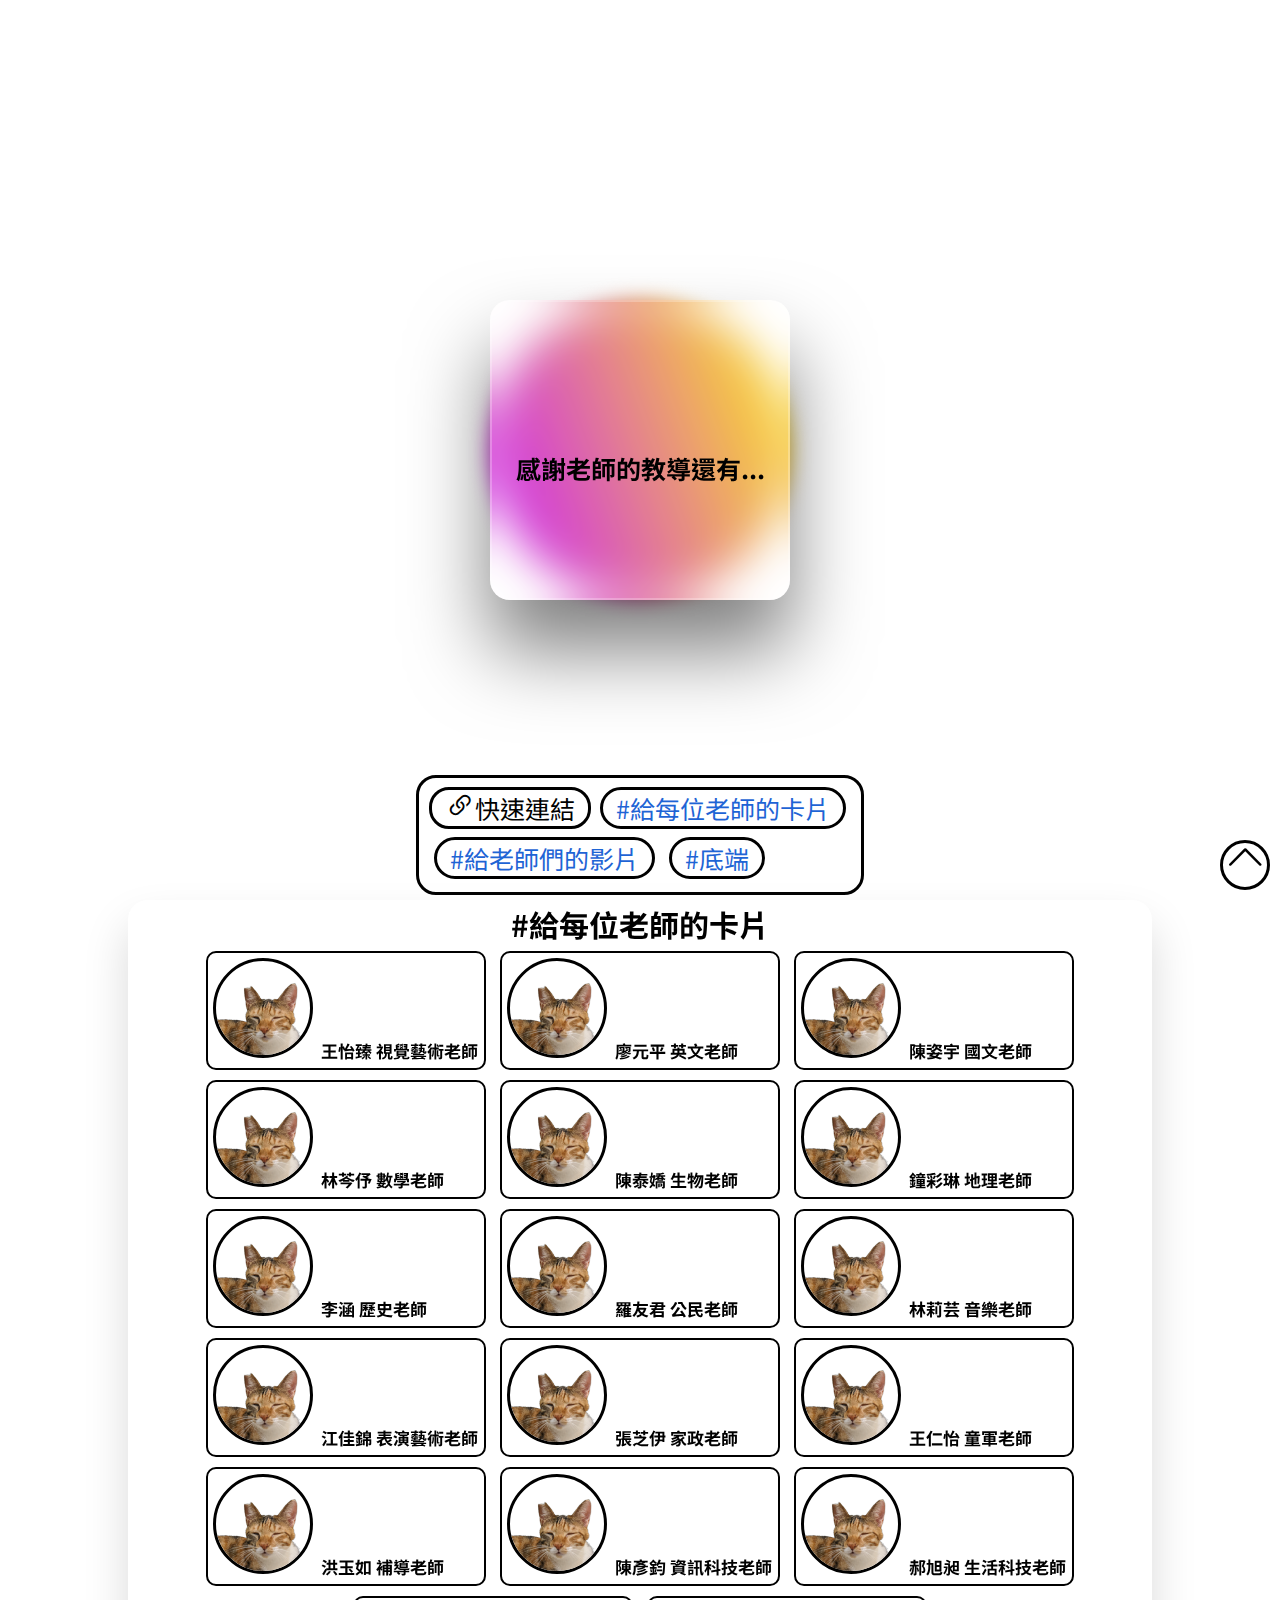
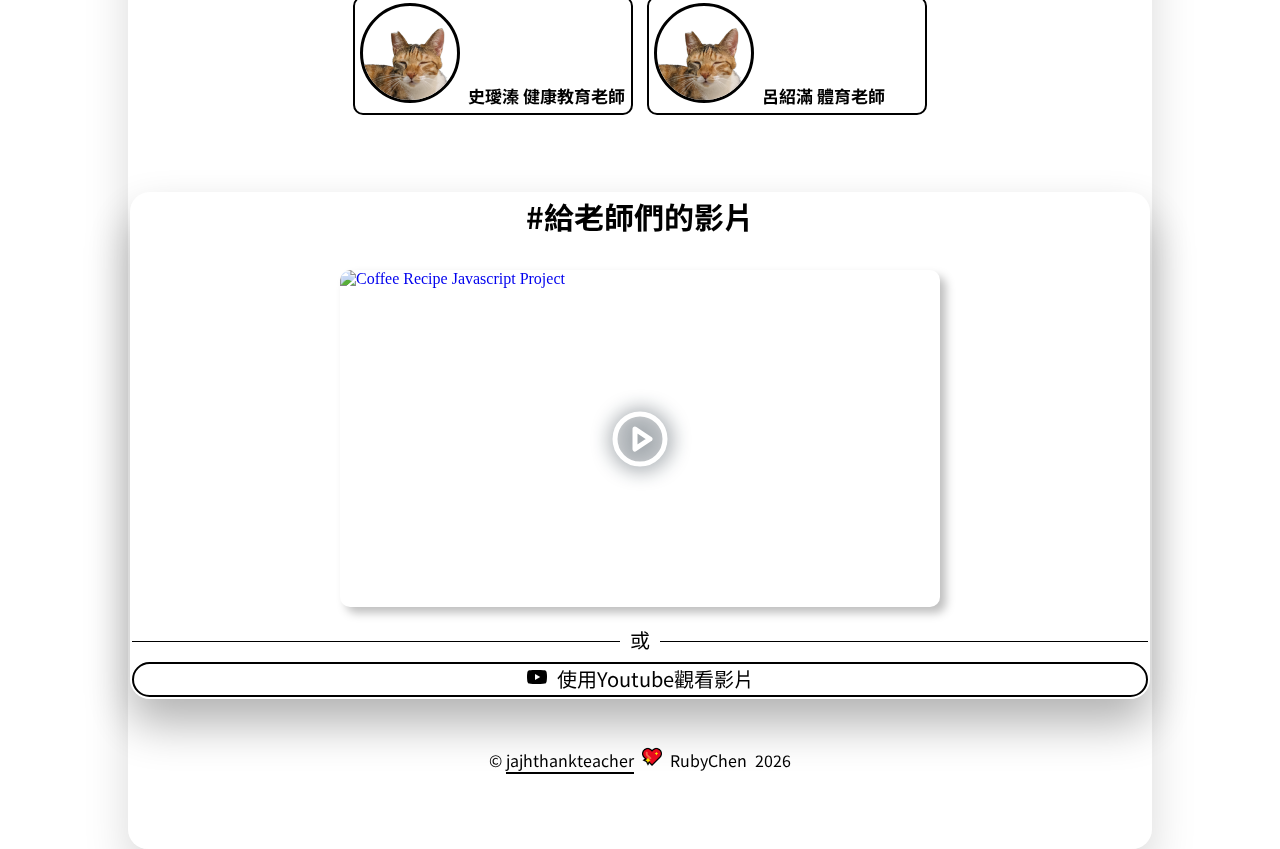
==== index.html @ 0444d50b "Update index.html" ====
<!DOCTYPE html>
<html lang="en">
<head>
    <meta charset="UTF-8">
    <meta http-equiv="X-UA-Compatible" content="IE=edge">
    <meta name="viewport" content="width=device-width, initial-scale=1.0">
    <link rel="icon" type="ico" href="/media/tabicon.ico">
    <meta name="google-site-verification" content="ZYU76KrGIaUkt_wDj4hMuHJVyyNxUrALqSwEd_UDp3w" />
    <title>首頁 | jajh 710謝師</title>
    <!-- seo setting -->
    <meta name="description" content="這是一個為了謝師,感謝新竹縣仁愛國中710老師的網站" />
    <!-- css cdn file  -->
    <link rel="stylesheet" href="/scrollbar.css">
    <link rel="stylesheet" href="/index.css">
    <link rel="stylesheet" href="/core.css">
    <link href="https://cdn.jsdelivr.net/npm/bootstrap-icons@1.3.0/font/bootstrap-icons.css" rel="stylesheet">
    <link href="https://cdn.jsdelivr.net/npm/bootstrap@5.2.0-beta1/dist/css/bootstrap.min.css" rel="stylesheet" integrity="sha384-0evHe/X+R7YkIZDRvuzKMRqM+OrBnVFBL6DOitfPri4tjfHxaWutUpFmBp4vmVor" crossorigin="anonymous">
</head>
<body>
    <nav  onclick="window.location.href='#top'" title="導航至頂端" id="gotop"><i class="bi bi-chevron-up"></i></nav>
    <div id="top" name="top"></div>
    <div  class="ball"></div>
        <div class="topcard" >
            <div class="topcardcontent">
                <p>感謝老師的教導還有...</p>
            </div>
        </div>
        <nav class="navlistd">
            <p>&ensp;<i style="position:relative;font-size:30px;top:-2px;" class="bi bi-link-45deg"></i>快速連結&ensp;</p>
            <a href="#teacherlist">&ensp;#給每位老師的卡片&ensp;</a><br>
            <a href="#youtubevideo">&ensp;#給老師們的影片&ensp;</a>
            <a href="#bottomfooter">&ensp;#底端&ensp;</a>
        </nav>    
    <button  class="navlistbtn" id="navlistbtn">&ensp;<i class="bi bi-link-45deg"></i>快速連結&ensp;</button>
    <!-- navlist -->
    <nav class="navlist">
        <p id="title">&ensp;快速連結&ensp;</p>
            <a  onclick="navlist.classList.remove('active');" class="navlistlink" href="#top">&ensp;#頂端&ensp;</a><br>
            <a  onclick="navlist.classList.remove('active');" class="navlistlink" href="#teacherlist">&ensp;#給每位老師的卡片&ensp;</a><br>
            <a  onclick="navlist.classList.remove('active');" class="navlistlink" href="#youtubevideo">&ensp;#給老師們的影片&ensp;</a><br>
            <a  onclick="navlist.classList.remove('active');" class="navlistlink" href="#bottomfooter">&ensp;#底端&ensp;</a><br>
    </nav>
    <!-- <input id="videolinkbtn" type="button" value="&ensp;給每個老師的卡片和影片&ensp;"> -->

        <div id="teacherlist" name="teacherlist" class="teacherlist">
            <p class="title" onclick="window.location.href='#teacherlist'">#給每位老師的卡片</p>
            <ul class="teacherlinklist">
                <a href="#"><img src="/media/unbackground-rubyimg.png" alt="">&ensp;<p class="teacherlinklistp">王怡臻 視覺藝術老師</p></a>   
                <a href="#"><img src="/media/unbackground-rubyimg.png" alt="">&ensp;<p class="teacherlinklistp">廖元平 英文老師</p></a>
                <a href="#"><img src="/media/unbackground-rubyimg.png" alt="">&ensp;<p class="teacherlinklistp">陳姿宇 國文老師</p></a>
                <a href="#"><img src="/media/unbackground-rubyimg.png" alt="">&ensp;<p class="teacherlinklistp">林芩伃 數學老師</p></a>
                <a href="#"><img src="/media/unbackground-rubyimg.png" alt="">&ensp;<p class="teacherlinklistp">陳泰嬌 生物老師</p></a>
                <a href="#"><img src="/media/unbackground-rubyimg.png" alt="">&ensp;<p class="teacherlinklistp">鐘彩琳 地理老師</p></a>
                <a href="#"><img src="/media/unbackground-rubyimg.png" alt="">&ensp;<p class="teacherlinklistp">李涵 歷史老師</p></a>
                <a href="#"><img src="/media/unbackground-rubyimg.png" alt="">&ensp;<p class="teacherlinklistp">羅友君 公民老師</p></a>
                <a href="#"><img src="/media/unbackground-rubyimg.png" alt="">&ensp;<p class="teacherlinklistp">林莉芸 音樂老師</p></a>
                <a href="#"><img src="/media/unbackground-rubyimg.png" alt="">&ensp;<p class="teacherlinklistp">江佳錦 表演藝術老師</p></a>
                <a href="#"><img src="/media/unbackground-rubyimg.png" alt="">&ensp;<p class="teacherlinklistp">張芝伊 家政老師</p></a>
                <a href="#"><img src="/media/unbackground-rubyimg.png" alt="">&ensp;<p class="teacherlinklistp">王仁怡 童軍老師</p></a>
                <a href="#"><img src="/media/unbackground-rubyimg.png" alt="">&ensp;<p class="teacherlinklistp">洪玉如 補導老師</p></a>
                <a href="#"><img src="/media/unbackground-rubyimg.png" alt="">&ensp;<p class="teacherlinklistp">陳彥鈞 資訊科技老師</p></a>
                <a href="#"><img src="/media/unbackground-rubyimg.png" alt="">&ensp;<p class="teacherlinklistp">郝旭昶 生活科技老師</p></a>
                <a href="#"><img src="/media/unbackground-rubyimg.png" alt="">&ensp;<p class="teacherlinklistp">史璦溱 健康教育老師</p></a>
                <a href="#"><img src="/media/unbackground-rubyimg.png" alt="">&ensp;<p class="teacherlinklistp">呂紹滿 體育老師</p></a>
            </ul><br><br><br>
    <!-- yt api video -->
    <div class="youtubevideo">
        <p name="youtubevideo" id="youtubevideo" onclick="window.location.href='#youtubevideo'" class="title">#給老師們的影片</p>
        <center>
            <div style="border-radius:10px;width: 85%; max-width: 600px; box-shadow: 6px 6px 10px hsl(206.5, 0%, 75%); margin: 2rem;">
                <div style="border-radius:10px;position: relative; padding-bottom: 56.15%; height: 0; overflow: hidden;">
                  <iframe f
                  rameborder="0" 
                  allowfullscreen
                  allowfullscreen="allowfullscreen"
                  style="border-radius:10px;position: absolute; top: 0; left:0; width: 100%; height: 100%; border: 0;"
                    loading="lazy"
                    srcdoc="<style>
                      * {
                      padding: 0;
                      margin: 0;
                      overflow: hidden;
                      }
                      
                      body, html {
                        height: 100%;
                      }
                      
                      img, svg {
                        position: absolute;
                        width: 100%;
                        top: 0;
                        bottom: 0;
                        margin: auto;
                      }
                      
                      svg {
                        filter: drop-shadow(1px 1px 10px hsl(206.5, 70.7%, 8%));
                        transition: all 200ms ease-in-out;
                      }
                      
                      body:hover svg {
                        filter: drop-shadow(1px 1px 10px hsl(206.5, 0%, 10%));
                        transform: scale(1.5);
                      }
                      body:active svg {
                        filter: drop-shadow(1px 1px 10px hsl(206.5, 0%, 10%));
                        transform: scale(0.8);
                      }
                    </style>
                    <a  href='https://www.youtube.com/embed/tcae4TSSMo8?autoplay=1'  >
                      <img src='https://img.youtube.com/vi/tcae4TSSMo8/hqdefault.jpg' alt='Coffee Recipe Javascript Project'>
                      <svg xmlns='http://www.w3.org/2000/svg' width='70' height='60' viewBox='0 0 24 24' fill='none' stroke='#ffffff' stroke-width='2' stroke-linecap='round' stroke-linejoin='round' class='feather feather-play-circle'><circle cx='12' cy='12' r='10'></circle><polygon points='10 8 16 12 10 16 10 8'></polygon></svg>
                    </a>
                    "
                    src="https://www.youtube.com/embed/tcae4TSSMo8" 
                    title="710給老師們的影片"
                    frameborder="0"
                    allow="accelerometer; autoplay; clipboard-write; encrypted-media; gyroscope; picture-in-picture" 
                    allowfullscreen>
                  </iframe>
                </div>
              </div>  
        </center>
        <p class="or"><span>或</span></p>
        <p class="youtubevideoshowbtn"  onclick="window.open('https://www.youtube.com/watch?v=5WfiTHiU4x8&ab_channel=NetworkChuck')">&ensp;<i style="position: relative;top: -2px;" class="bi bi-youtube"></i>&ensp;使用Youtube觀看影片&ensp;</p>
    </div>
    <!-- footer -->
        
         <br><br><footer name="bottomfooter" id="bottomfooter">©&nbsp;<span id="githublink" title="另開新分頁Github倉庫" onclick="window.open('https://github.com/jajhthankteacher/jajhthankteacher.github.io')">jajhthankteacher</span>&ensp;<img id="footerico" src="/media/tabicon.ico">&ensp;RubyChen&ensp;<span class="year"></span>
        </footer>
        </div>
    <!-- import .js cdn file -->
    <script src="/scripts.js"></script>
</body>
</html>
<!-- jajhthankteacher.github.io Dev By RubyChen -->
<!-- Do not copy amy img in the page -->
---- scrollbar.css ----
::-webkit-scrollbar {
    width: 12px;
}
  ::-webkit-scrollbar-button {
    display: none;
  }
  ::-webkit-scrollbar-track-piece {
    background: #333333;
    border-radius: 10px;
  }
  ::-webkit-scrollbar-thumb {
    border-radius:10px;
    background-color: #fff;
    border: 3px solid #000;
  }
  ::-webkit-scrollbar-track {
    box-shadow: transparent;
  }
---- index.css ----
@import url('https://fonts.googleapis.com/css2?family=Noto+Sans+TC:wght@100;300;400;500;700&display=swap');
*{
    margin: 0;
    padding: 0;
    font-family: 'Noto Sans TC', sans-serif;
    box-sizing: border-box;
}
body {
    min-height: 100vh;
    align-items: center;
    justify-content: center;
    display: flex;
    animation:pageload 2s forwards;
    overflow-x: hidden;
    scroll-behavior: smooth;
}
@keyframes pageload {
    from{filter: blur(50px);}
    to{filter: blur(0px);}
}
/* gotop */
#gotop {
    height: 50px;
    width: 50px;
    position: fixed;
    right: 10px;
    bottom: 10px;
    border-radius: 50%;
    background-color: #fff;
    border: 3px solid #000;
    cursor: pointer;
    transition: 0.5s;
    z-index: 20;
}
#gotop i{
    font-size:40px;
    position: relative;
    text-align: center;
    top: -17px;
    left: 2px;
    transition: 0.5s;
}
#gotop:hover{
    background-color: #000;
}
#gotop i:hover{
    color: #fff;
}

/* @media screen styles: */
@media screen and (max-width: 900px){/*last 900px*/
    .navlistbtn{display: block!important;}
    .navlist{display: block!important;}
    .navlistd{display: none!important;}
}
@media screen and (min-width: 900px){/*over 900px*/

}
@media screen and (max-width: 400px){/*last 400px*/
    .teacherlinklist a{
        margin-left:-25px!important;
        background-color: #fff!important;
    }
}
@media screen and (max-width: 370px){/*last 370px*/
    /* .teacherlinklist p{
        margin-left:-35px!important;
        font-size: 20px!important;
    } */
}
.teacherlinklist{
    text-align: center;
}
.teacherlinklist a {
    text-align:left!important;
}
#top{
    position: absolute;
    top: 0px;
}

/* navlist-d */
.navlistd p{
    position: relative;
    top: -5px;
    display: inline;
    font-size:25px;
    border: 3px solid #000;
    border-radius:20px;
    align-items: center;
    cursor:context-menu;
}
.navlistd{
    display: block;
    height: 120px;
    width: 470x;
    position: absolute;
    background-color: #fff;
    border-radius: 20px;
    padding: 10px;
    border: 3px solid #000;
    /* right: 5%;
    bottom: 5%; */
    bottom: 5px;
}
.navlistd a{
    border: 3px solid #000;
    position: relative;
    height: 20px;
    width: auto;
    background-color: #fff;
    text-decoration: none;
    border-radius:30px;
    font-size:25px;
    color:#1e64d5!important;
    margin:5px;
    line-height:50px;
    top: -5px;
}

/* navlist-m */
.navlist{
    z-index: 10;
    position:fixed;
    backdrop-filter:blur(25px);
    background: rgba(255,255,255,0.1);
    top: -100%;
    height: 80vh;
    width: 60vh;
    /* position: absolute; */
    bottom: 80px;
    border-radius:20px;
    border: 2px solid #000;
    width: 80%;
    transition:0.5s;
    text-align: center;
    display: none;
}
.navlist p{
    font-size: 40px;
    font-weight: bold;
}
.navlist a{
    text-decoration: none;
    font-size: 25px;
    line-height: 70px;
    border-radius:20px;
    color: #000;
    transition: 0.5s;
}
.navlist a:hover{
    color: #6e94d2;
    letter-spacing: 2px;
}
.navlist.active{
    top: 5%;
    display: block;
}
body.active{
    overflow: hidden;
}
/* navlistbtn */
.navlistbtn{
    display: none;
    z-index: 10;
    height: 50px;
    width: auto;
    position: fixed;
    bottom: 10px;
    background: #000;
    color: #fff;
    border-radius: 40px;
    font-size:20px;
    align-items: center;
    transition: 0.5s;
    font-weight: bold;
    cursor: pointer;
    box-shadow: 0 50px 80px rgba(0, 0, 0, 0.5);
}
.navlistbtn i{
    position: relative;
    bottom: 3px;
    right: 5px;
}
.navlistbtn:hover{
    letter-spacing: 2px;
    border: 2px solid #000;
    background-color: #fff;
    color: #000;
}
.navlistbtn.active{
    content: none
}
.ball{
    height: 300px;
    width: 300px;
    z-index: 0;
    filter:blur(10px);
    position: absolute;
    border-radius:50%;
    background: linear-gradient(250deg, #FFEC00,#C400FF);
    animation: topcardball 2s infinite alternate;
    overflow: hidden;
}
@keyframes topcardball{
    0%{
        height: 200px;
        width: 200px;
    }
    100%{
        height: 280px;
        width: 280px;
        transform: rotate(360deg);
    }
}
.topcard{
    height: 300px;
    width: 300px;
    border-radius:20px;
    background:#fff;
    border: 3px solid #000;
    display: flex;
    transform-style: preserve-3d;
    transform: perspective(1000px);
    box-shadow: 0 50px 80px rgba(0, 0, 0, 0.5);
    border: 2px solid rgba(255,255,255,0.25);
    backdrop-filter:blur(20px);
    background: rgba(255,255,255,0.1);
}
.topcardcontent{
    width: 50vh;
    text-align: center;
    transform: translateZ(40px);
    font-size:25px;
    font-weight:bold;
}
.topcardcontent{
    position: relative;
    top: 50%;
    text-align: center;
}
/* teacherlist */
.teacherlist .title{
    text-align: center;
    font-size: 30px;
    font-weight: bold;
    cursor: pointer;
    transition: 0.15s;
}
.teacherlist .title:hover{
    color: #0055E1;
}
a{
    cursor: pointer;
}
.teacherlinklist a p{
    font-size:17px;
    display: inline;
}
.teacherlist{
    z-index: 5;
    border-radius: 20px;
    height: auto;
    width: 80%;
    border-radius:20px;
    border: 2px solid rgba(255,255,255,0.25);
    backdrop-filter:blur(20px);
    background: rgba(255,255,255,0.1);
    box-shadow: 0 25px 45px rgba(0, 0, 0, 0.15);
    position: absolute;
    top: 100vh;
}
.teacherlist a{
    display: inline-block;
    text-decoration: none;
    /* text-align: center; */
    border:2px solid #000;
    margin: 5px;
    border-radius:10px ;
    padding:5px;
    color:#000;
    width: 280px;
    cursor: pointer;
    transition:0.5s;
}
.teacherlist a:hover{
    color:#000;
}
img{
    border-radius: 0%;
}
.teacherlist img{
    border-radius: 50%;
    border: 3px solid #000;
    height: 100px;
    width: 100px;
}
.teacherlist .teacherlinklistp{
    text-align: center;
    font-size:17px;
    font-weight: bold;
    cursor: pointer;
    display: inline;
    position: relative;
    color: #000;
}
.teacherlist .teacherlinklistp:after {
    content: '';
    position: absolute;
    width: 100%;
    transform: scaleX(0);
    height: 2px;
    bottom: 0;
    left: 0;
    background-color: #000;
    transform-origin: bottom right;
    transition: transform 0.35s ease-out;
  }
.teacherlinklist a:hover .teacherlinklistp:after{
    transform: scaleX(1);
    transform-origin: bottom left;
}
/* youtubevideo */
.youtubevideo{
    position:relative;
    background: #fff;
    border-radius:20px;
    z-index: 5;
    height: 40%;
    /* height:200px; */
    width: auto;
    border-radius:20px;
    border: 2px solid rgba(255,255,255,0.25);
    backdrop-filter:blur(20px);
    background: rgba(255,255,255,0.1);
    box-shadow: 0 25px 45px rgba(0, 0, 0, 0.30);
}
.youtubevideo .title{
    text-align: center;
    font-size: 30px;
    font-weight: bold;
    cursor: pointer;
    transition: 0.15s;
}
.youtubevideo .title:hover{
    color: #0055E1;
}
    /* footer */
.youtubevideoshowbtn {
    height: 35px;
    width: auto;
    position: relative;
    border-radius:30px;
    background-color: #fff;
    border: 2px solid #000;
    color: #000;
    transition: 0.5s;
    text-align: center;
    cursor: pointer;
    font-size: 20px!important;
}

.youtubevideoshowbtn:hover{
    background-color: #fff;
    color: #000!important;
    letter-spacing: 2px;
}
.or{
    font-size:20px!important;
}
.or{
    width: 100%; 
    text-align: center; 
    border-bottom: 1px solid #000; 
    line-height: 0.1em;
    margin: 10px 0 20px; 
}
.or span{
    background:#fff; 
    padding:0 10px; 
}
.or:hover{
    color: #000!important;
    cursor: context-menu;
}
footer{
    height: 100px;
    width: 100%;
    position: relative;
    z-index: 10;
    text-align: center;
    top: 100%;
}
/* the end of css/text code */
/* Dev by RubyChen */
---- core.css ----
@import url('https://fonts.googleapis.com/css2?family=Noto+Sans+TC:wght@100;300;400;500;700&display=swap');

*{
    margin: 0;
    padding: 0;
    box-sizing: border-box;
    font-family: 'Noto Sans TC', sans-serif;

}
body{
    min-height: 100vh;
    align-items: center;
    justify-content: center;
    display: flex;
    animation:pageload 1s ;
    overflow-x: hidden;
    scroll-behavior: smooth;
}
@keyframes pageload {
    from{filter: blur(20px);}
    to{filter: blur(0px);}
}
#footerico{
    height: 20px;
    width: 20px;
    border: none!important;
    border-radius: 0%!important;
}
#githublink{
    border-bottom: 2px solid #000;
    cursor: pointer;
    transition: 0.5s ease-out;
}
#githublink:hover{
    background: #000;
    color: #fff;
    border-bottom: none;
}
/* core.css file */
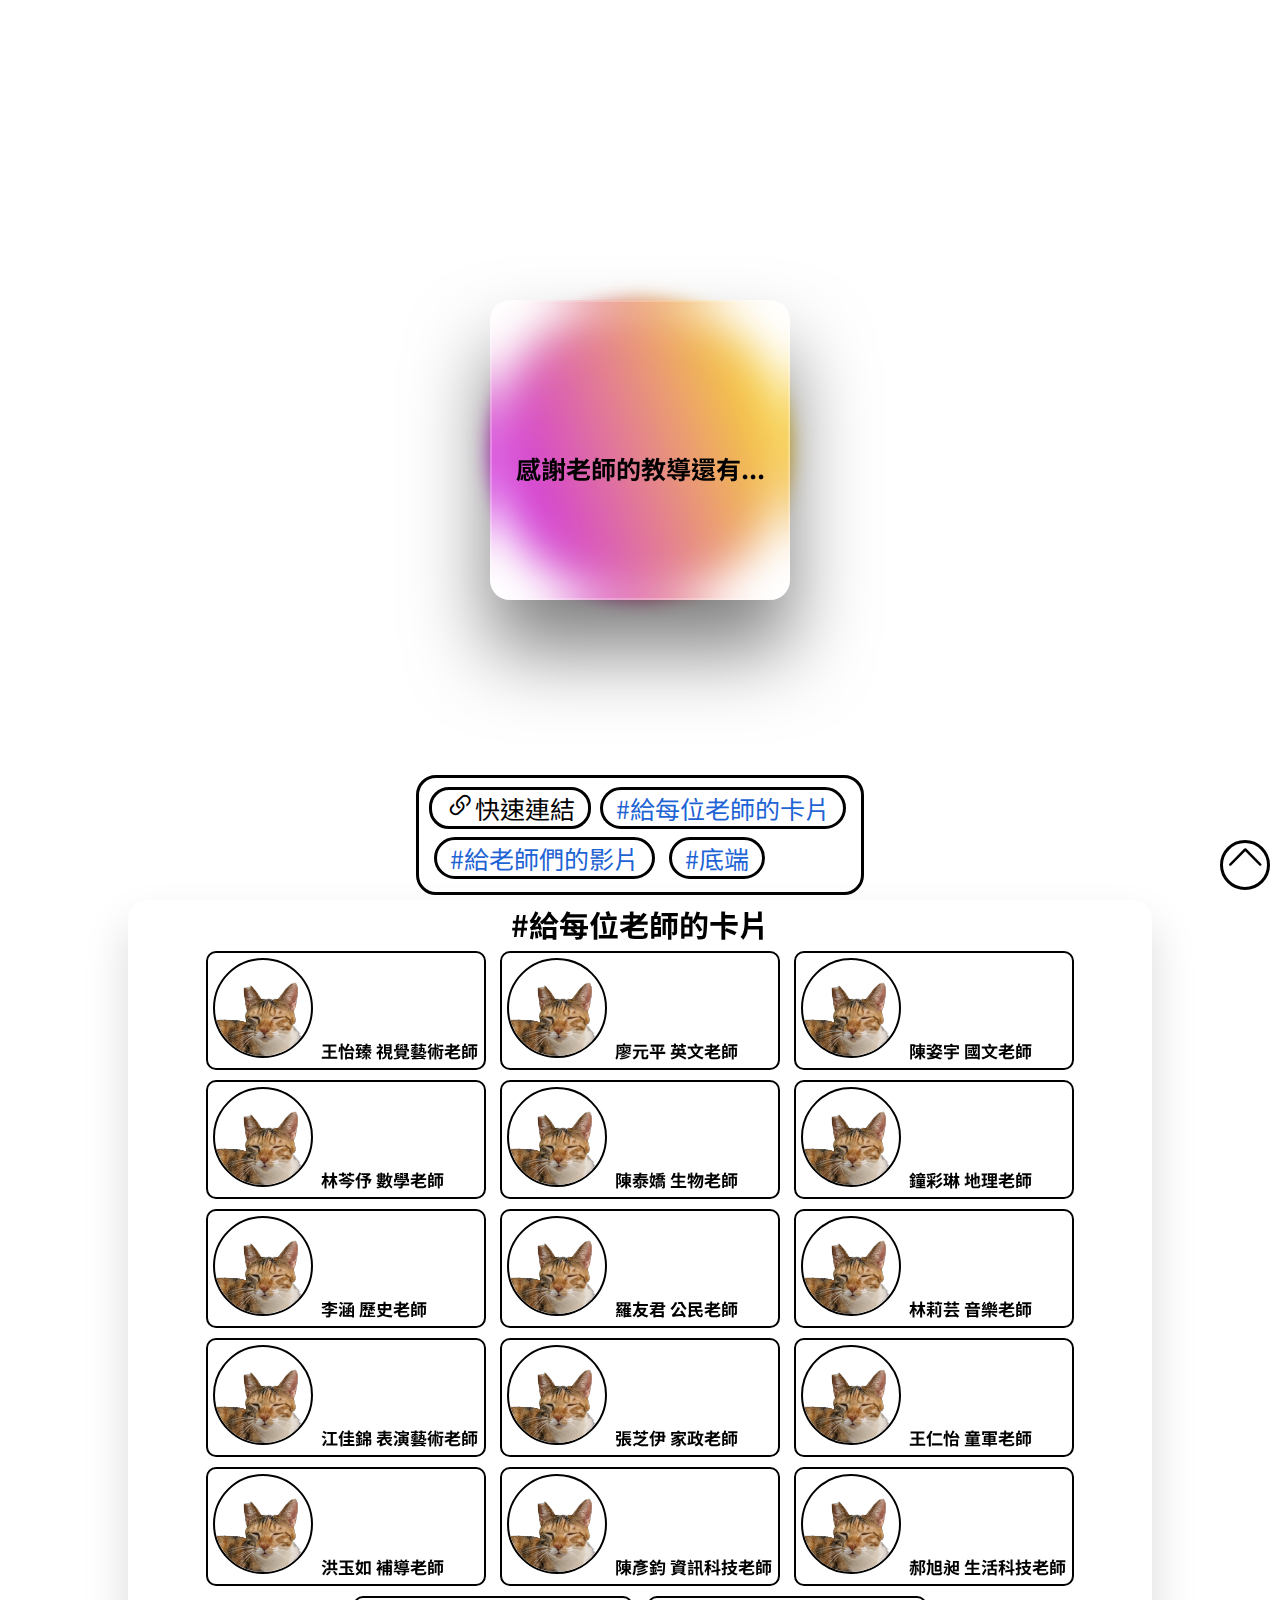
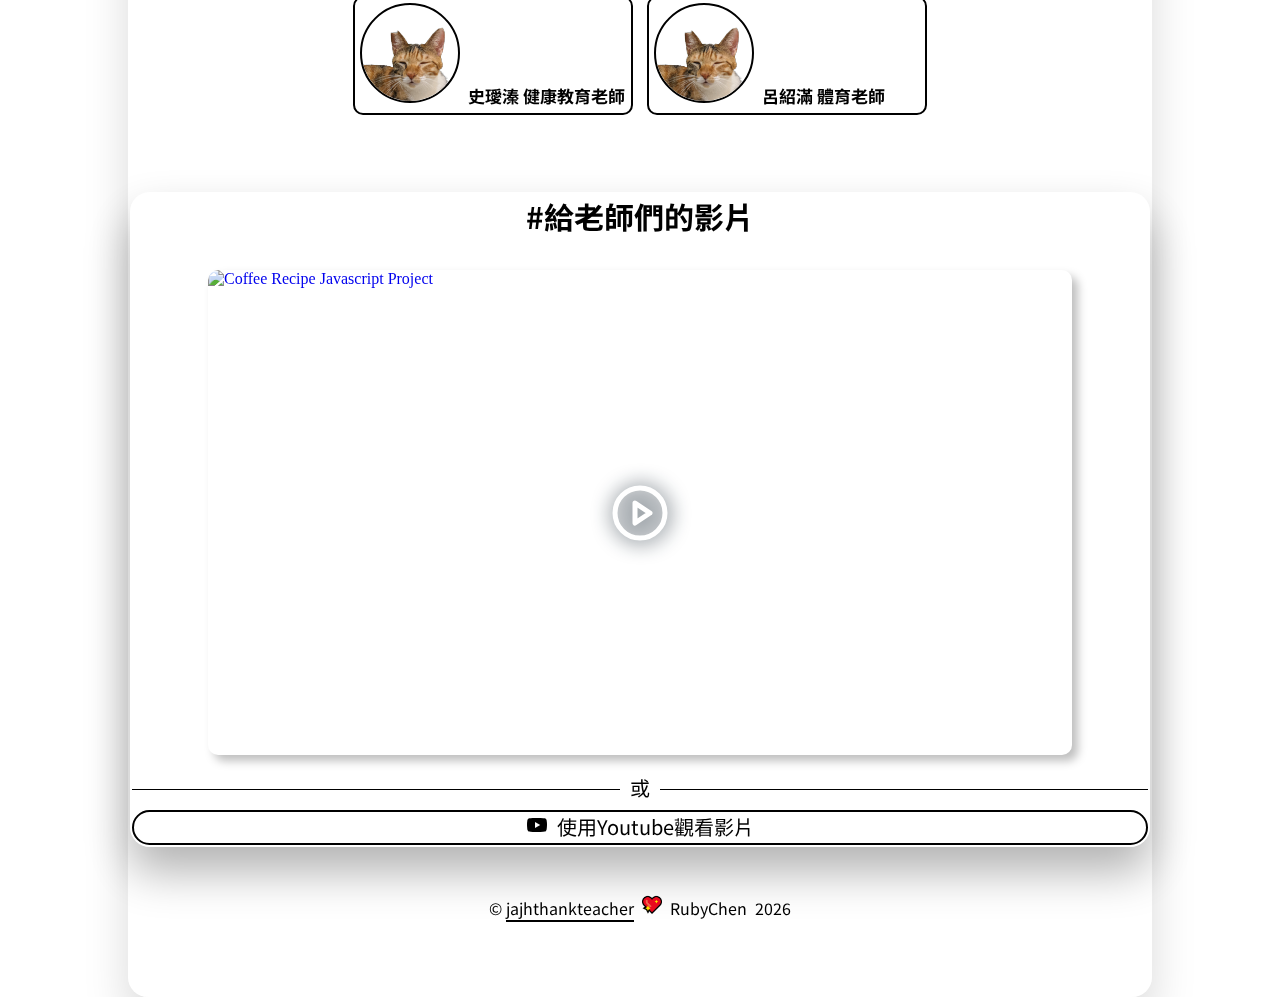
==== commit 23463f26: "Update index.html" ====
--- a/index.html
+++ b/index.html
@@ -67,7 +67,7 @@
     <div class="youtubevideo">
         <p name="youtubevideo" id="youtubevideo" onclick="window.location.href='#youtubevideo'" class="title">#給老師們的影片</p>
         <center>
-            <div style="border-radius:10px;width: 85%; max-width: 600px; box-shadow: 6px 6px 10px hsl(206.5, 0%, 75%); margin: 2rem;">
+            <div style="border-radius:10px;width: 85%; max-width: 1200px; box-shadow: 6px 6px 10px hsl(206.5, 0%, 75%); margin: 2rem;">
                 <div style="border-radius:10px;position: relative; padding-bottom: 56.15%; height: 0; overflow: hidden;">
                   <iframe f
                   rameborder="0" 
--- a/index.css
+++ b/index.css
@@ -250,6 +250,7 @@
 .teacherlist .title:hover{
     color: #0055E1;
 }
+
 a{
     cursor: pointer;
 }
@@ -286,14 +287,12 @@
 .teacherlist a:hover{
     color:#000;
 }
-img{
-    border-radius: 0%;
-}
 .teacherlist img{
     border-radius: 50%;
-    border: 3px solid #000;
+    border: 2px solid #000;
     height: 100px;
     width: 100px;
+    transition: 0.3s;
 }
 .teacherlist .teacherlinklistp{
     text-align: center;
@@ -316,9 +315,14 @@
     transform-origin: bottom right;
     transition: transform 0.35s ease-out;
   }
+
 .teacherlinklist a:hover .teacherlinklistp:after{
     transform: scaleX(1);
     transform-origin: bottom left;
+}
+.teacherlinklist a:hover img{
+    height:85px;
+    width: 85px;
 }
 /* youtubevideo */
 .youtubevideo{
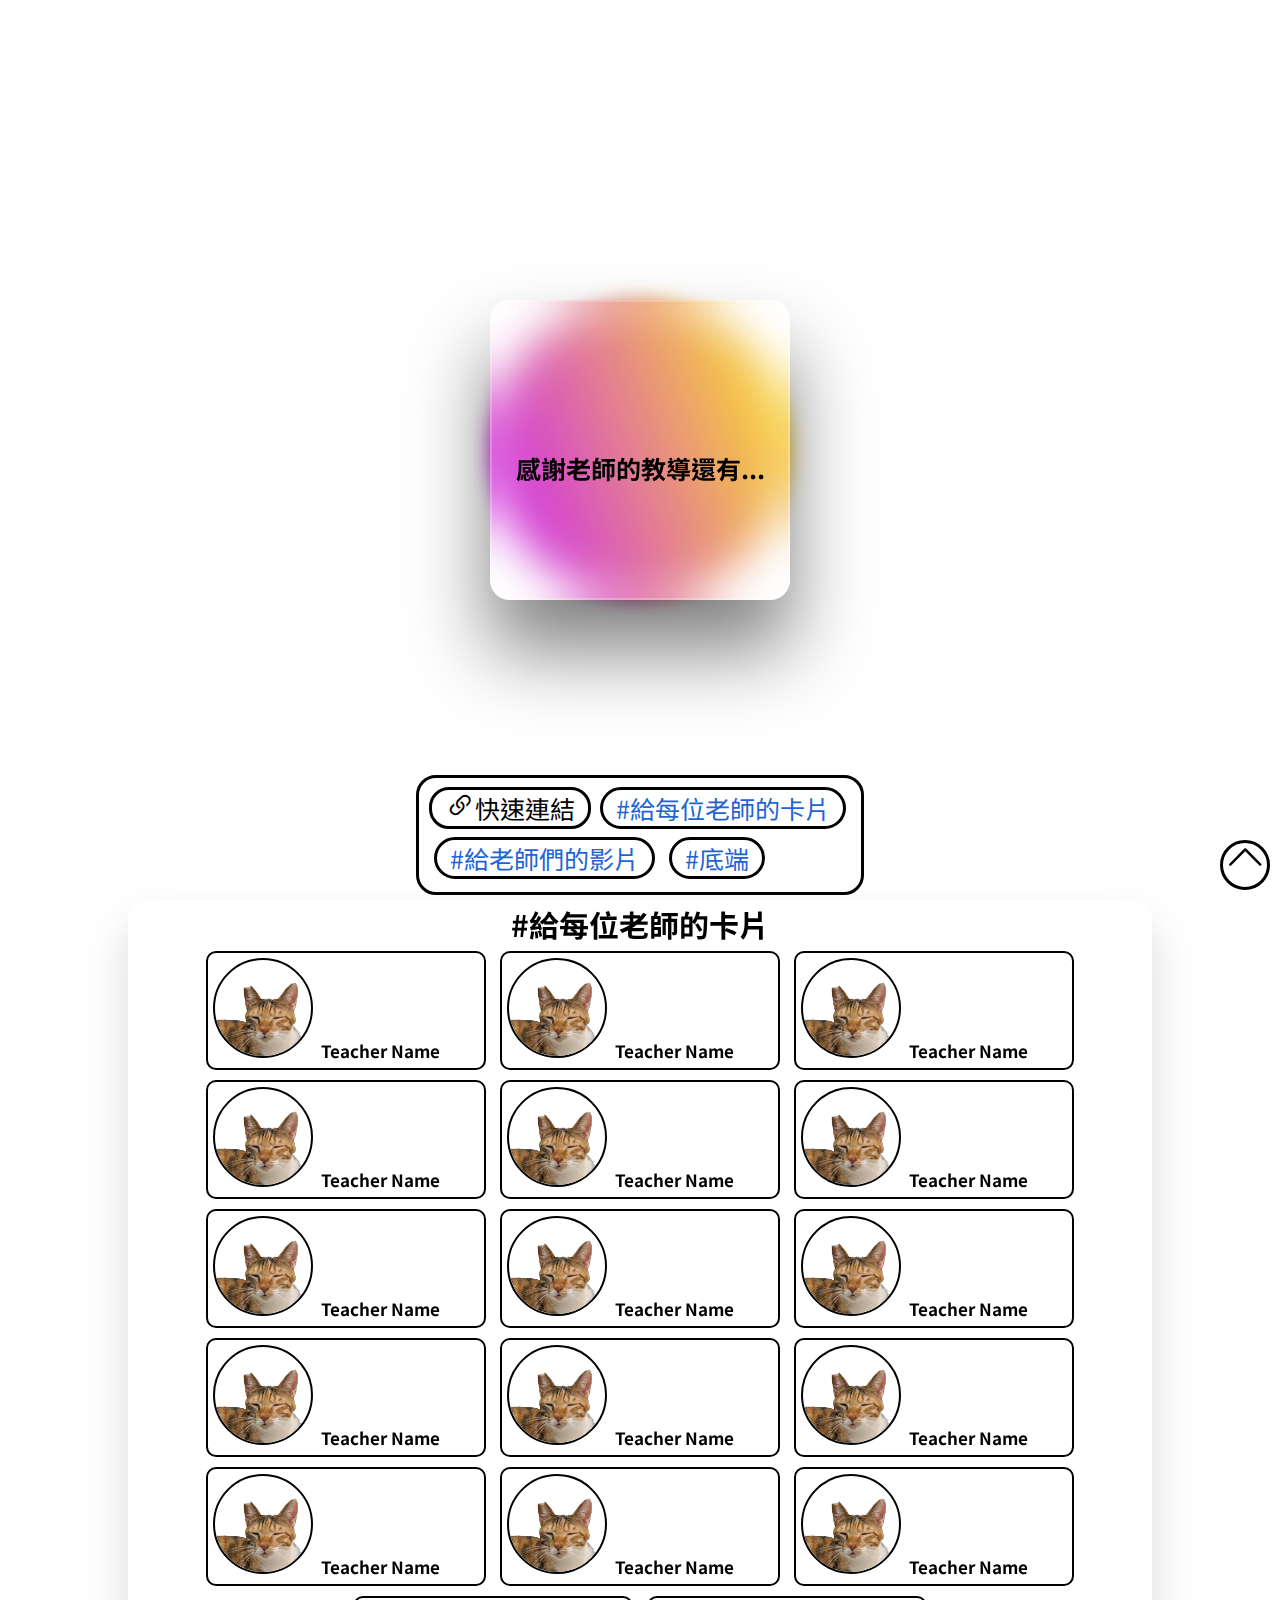
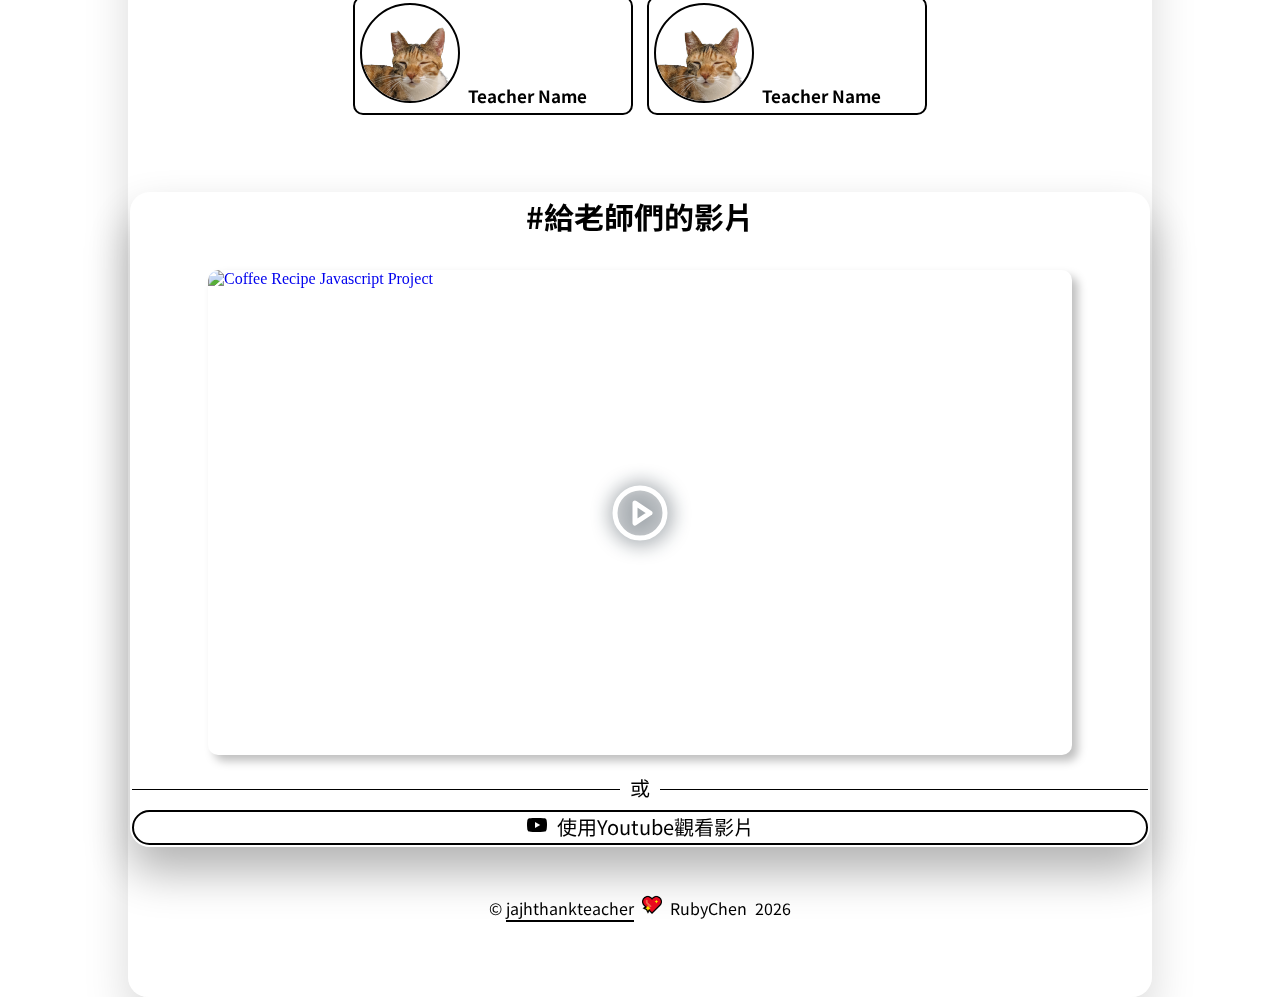
==== commit 6d52f134: "Update index.html" ====
--- a/index.html
+++ b/index.html
@@ -45,34 +45,33 @@
         <div id="teacherlist" name="teacherlist" class="teacherlist">
             <p class="title" onclick="window.location.href='#teacherlist'">#給每位老師的卡片</p>
             <ul class="teacherlinklist">
-                <a href="#"><img src="/media/unbackground-rubyimg.png" alt="">&ensp;<p class="teacherlinklistp">王怡臻 視覺藝術老師</p></a>   
-                <a href="#"><img src="/media/unbackground-rubyimg.png" alt="">&ensp;<p class="teacherlinklistp">廖元平 英文老師</p></a>
-                <a href="#"><img src="/media/unbackground-rubyimg.png" alt="">&ensp;<p class="teacherlinklistp">陳姿宇 國文老師</p></a>
-                <a href="#"><img src="/media/unbackground-rubyimg.png" alt="">&ensp;<p class="teacherlinklistp">林芩伃 數學老師</p></a>
-                <a href="#"><img src="/media/unbackground-rubyimg.png" alt="">&ensp;<p class="teacherlinklistp">陳泰嬌 生物老師</p></a>
-                <a href="#"><img src="/media/unbackground-rubyimg.png" alt="">&ensp;<p class="teacherlinklistp">鐘彩琳 地理老師</p></a>
-                <a href="#"><img src="/media/unbackground-rubyimg.png" alt="">&ensp;<p class="teacherlinklistp">李涵 歷史老師</p></a>
-                <a href="#"><img src="/media/unbackground-rubyimg.png" alt="">&ensp;<p class="teacherlinklistp">羅友君 公民老師</p></a>
-                <a href="#"><img src="/media/unbackground-rubyimg.png" alt="">&ensp;<p class="teacherlinklistp">林莉芸 音樂老師</p></a>
-                <a href="#"><img src="/media/unbackground-rubyimg.png" alt="">&ensp;<p class="teacherlinklistp">江佳錦 表演藝術老師</p></a>
-                <a href="#"><img src="/media/unbackground-rubyimg.png" alt="">&ensp;<p class="teacherlinklistp">張芝伊 家政老師</p></a>
-                <a href="#"><img src="/media/unbackground-rubyimg.png" alt="">&ensp;<p class="teacherlinklistp">王仁怡 童軍老師</p></a>
-                <a href="#"><img src="/media/unbackground-rubyimg.png" alt="">&ensp;<p class="teacherlinklistp">洪玉如 補導老師</p></a>
-                <a href="#"><img src="/media/unbackground-rubyimg.png" alt="">&ensp;<p class="teacherlinklistp">陳彥鈞 資訊科技老師</p></a>
-                <a href="#"><img src="/media/unbackground-rubyimg.png" alt="">&ensp;<p class="teacherlinklistp">郝旭昶 生活科技老師</p></a>
-                <a href="#"><img src="/media/unbackground-rubyimg.png" alt="">&ensp;<p class="teacherlinklistp">史璦溱 健康教育老師</p></a>
-                <a href="#"><img src="/media/unbackground-rubyimg.png" alt="">&ensp;<p class="teacherlinklistp">呂紹滿 體育老師</p></a>
+                <a href="#"><img src="/media/unbackground-rubyimg.png" alt="">&ensp;<p class="teacherlinklistp">Teacher Name<!--王怡臻 視覺藝術老師--></p></a>   
+                <a href="#"><img src="/media/unbackground-rubyimg.png" alt="">&ensp;<p class="teacherlinklistp">Teacher Name<!--廖元平 英文老師--></p></a>
+                <a href="#"><img src="/media/unbackground-rubyimg.png" alt="">&ensp;<p class="teacherlinklistp">Teacher Name<!--陳姿宇 國文老師--></p></a>
+                <a href="#"><img src="/media/unbackground-rubyimg.png" alt="">&ensp;<p class="teacherlinklistp">Teacher Name<!--林芩伃 數學老師--></p></a>
+                <a href="#"><img src="/media/unbackground-rubyimg.png" alt="">&ensp;<p class="teacherlinklistp">Teacher Name<!--陳泰嬌 生物老師--></p></a>
+                <a href="#"><img src="/media/unbackground-rubyimg.png" alt="">&ensp;<p class="teacherlinklistp">Teacher Name<!--鐘彩琳 地理老師--></p></a>
+                <a href="#"><img src="/media/unbackground-rubyimg.png" alt="">&ensp;<p class="teacherlinklistp">Teacher Name<!--李涵 歷史老師--></p></a>
+                <a href="#"><img src="/media/unbackground-rubyimg.png" alt="">&ensp;<p class="teacherlinklistp">Teacher Name<!--羅友君 公民老師--></p></a>
+                <a href="#"><img src="/media/unbackground-rubyimg.png" alt="">&ensp;<p class="teacherlinklistp">Teacher Name<!--林莉芸 音樂老師--></p></a>
+                <a href="#"><img src="/media/unbackground-rubyimg.png" alt="">&ensp;<p class="teacherlinklistp">Teacher Name<!--江佳錦 表演藝術老師--></p></a>
+                <a href="#"><img src="/media/unbackground-rubyimg.png" alt="">&ensp;<p class="teacherlinklistp">Teacher Name<!--張芝伊 家政老師--></p></a>
+                <a href="#"><img src="/media/unbackground-rubyimg.png" alt="">&ensp;<p class="teacherlinklistp">Teacher Name<!--王仁怡 童軍老師--></p></a>
+                <a href="#"><img src="/media/unbackground-rubyimg.png" alt="">&ensp;<p class="teacherlinklistp">Teacher Name<!--洪玉如 補導老師--></p></a>
+                <a href="#"><img src="/media/unbackground-rubyimg.png" alt="">&ensp;<p class="teacherlinklistp">Teacher Name<!--陳彥鈞 資訊科技老師--></p></a>
+                <a href="#"><img src="/media/unbackground-rubyimg.png" alt="">&ensp;<p class="teacherlinklistp">Teacher Name<!--郝旭昶 生活科技老師--></p></a>
+                <a href="#"><img src="/media/unbackground-rubyimg.png" alt="">&ensp;<p class="teacherlinklistp">Teacher Name<!--史璦溱 健康教育老師--></p></a>
+                <a href="#"><img src="/media/unbackground-rubyimg.png" alt="">&ensp;<p class="teacherlinklistp">Teacher Name<!--呂紹滿 體育老師--></p></a>
             </ul><br><br><br>
     <!-- yt api video -->
     <div class="youtubevideo">
         <p name="youtubevideo" id="youtubevideo" onclick="window.location.href='#youtubevideo'" class="title">#給老師們的影片</p>
         <center>
-            <div style="border-radius:10px;width: 85%; max-width: 1200px; box-shadow: 6px 6px 10px hsl(206.5, 0%, 75%); margin: 2rem;">
+            <div style="border-radius:10px;width: 85%; max-width: 1000px; box-shadow: 6px 6px 10px hsl(206.5, 0%, 75%); margin: 2rem;">
                 <div style="border-radius:10px;position: relative; padding-bottom: 56.15%; height: 0; overflow: hidden;">
-                  <iframe f
+                  <iframe
                   rameborder="0" 
-                  allowfullscreen
-                  allowfullscreen="allowfullscreen"
+                  autoplay="1"
                   style="border-radius:10px;position: absolute; top: 0; left:0; width: 100%; height: 100%; border: 0;"
                     loading="lazy"
                     srcdoc="<style>
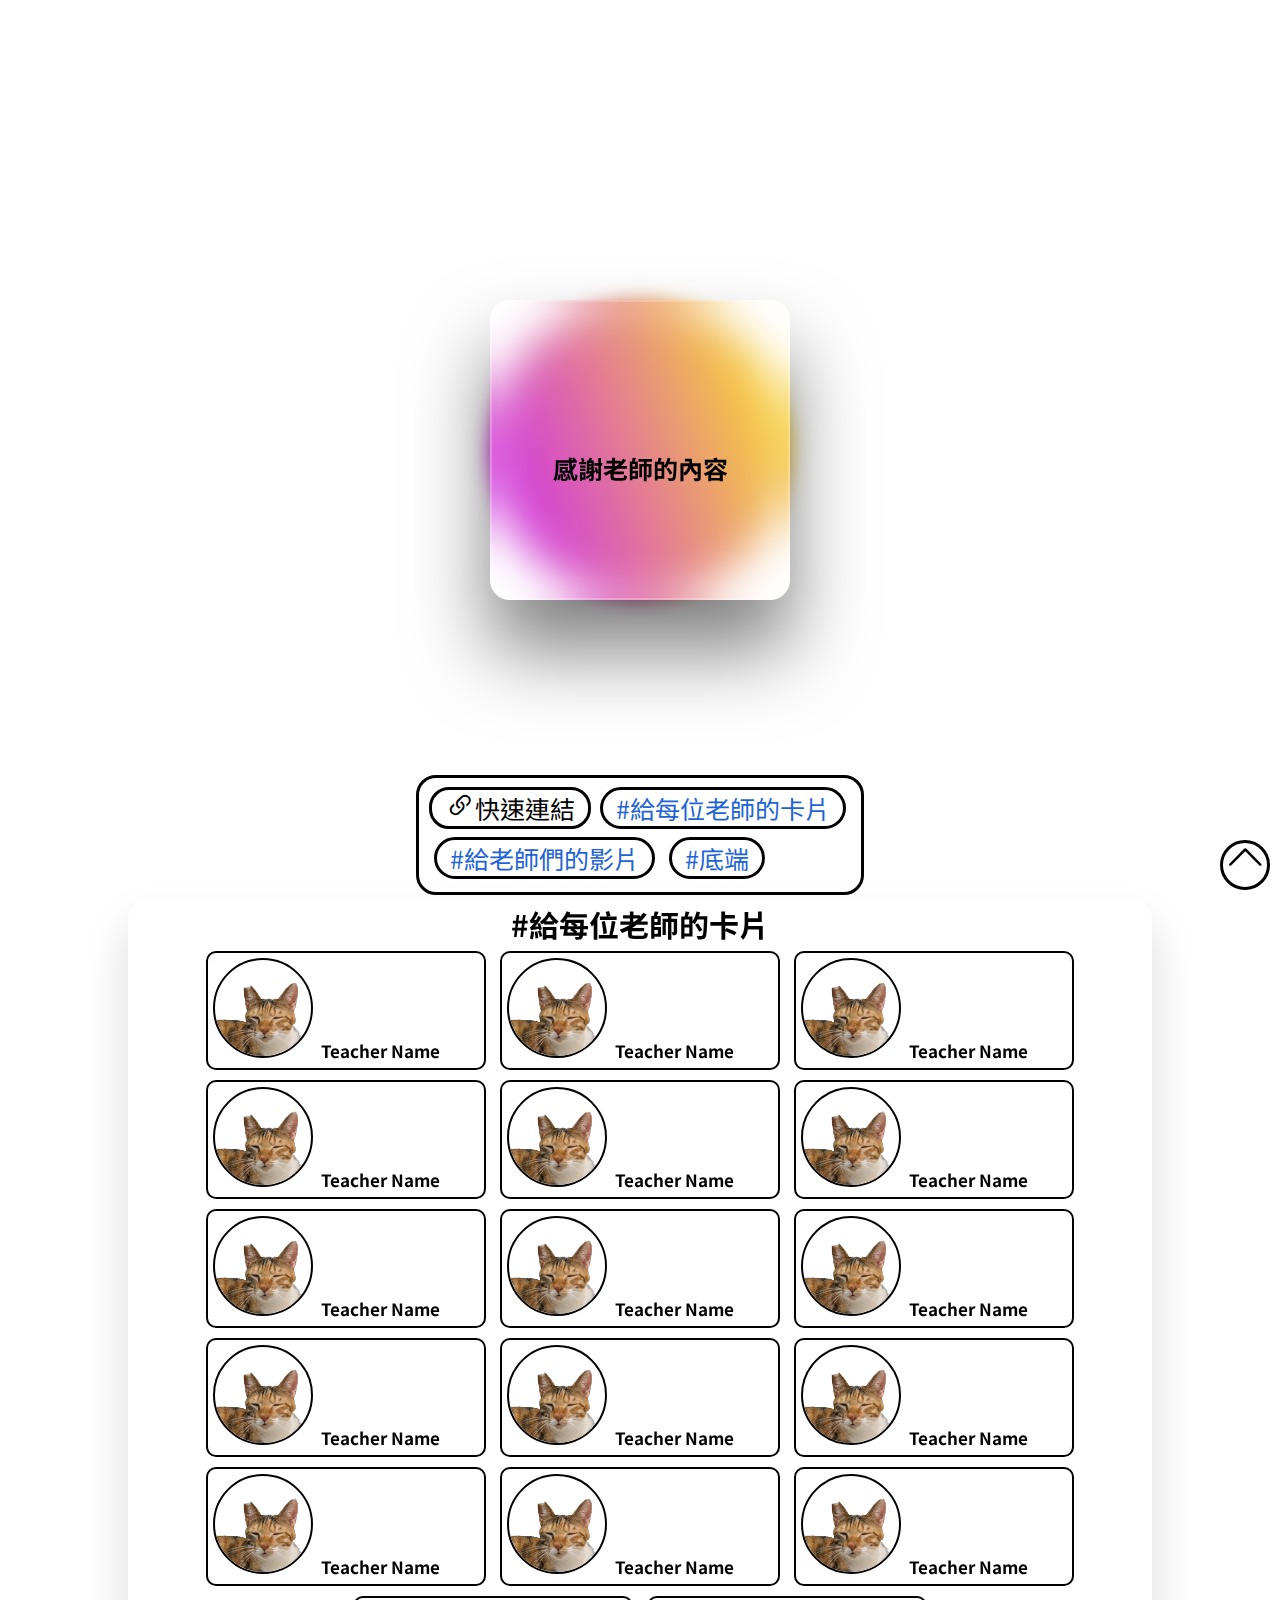
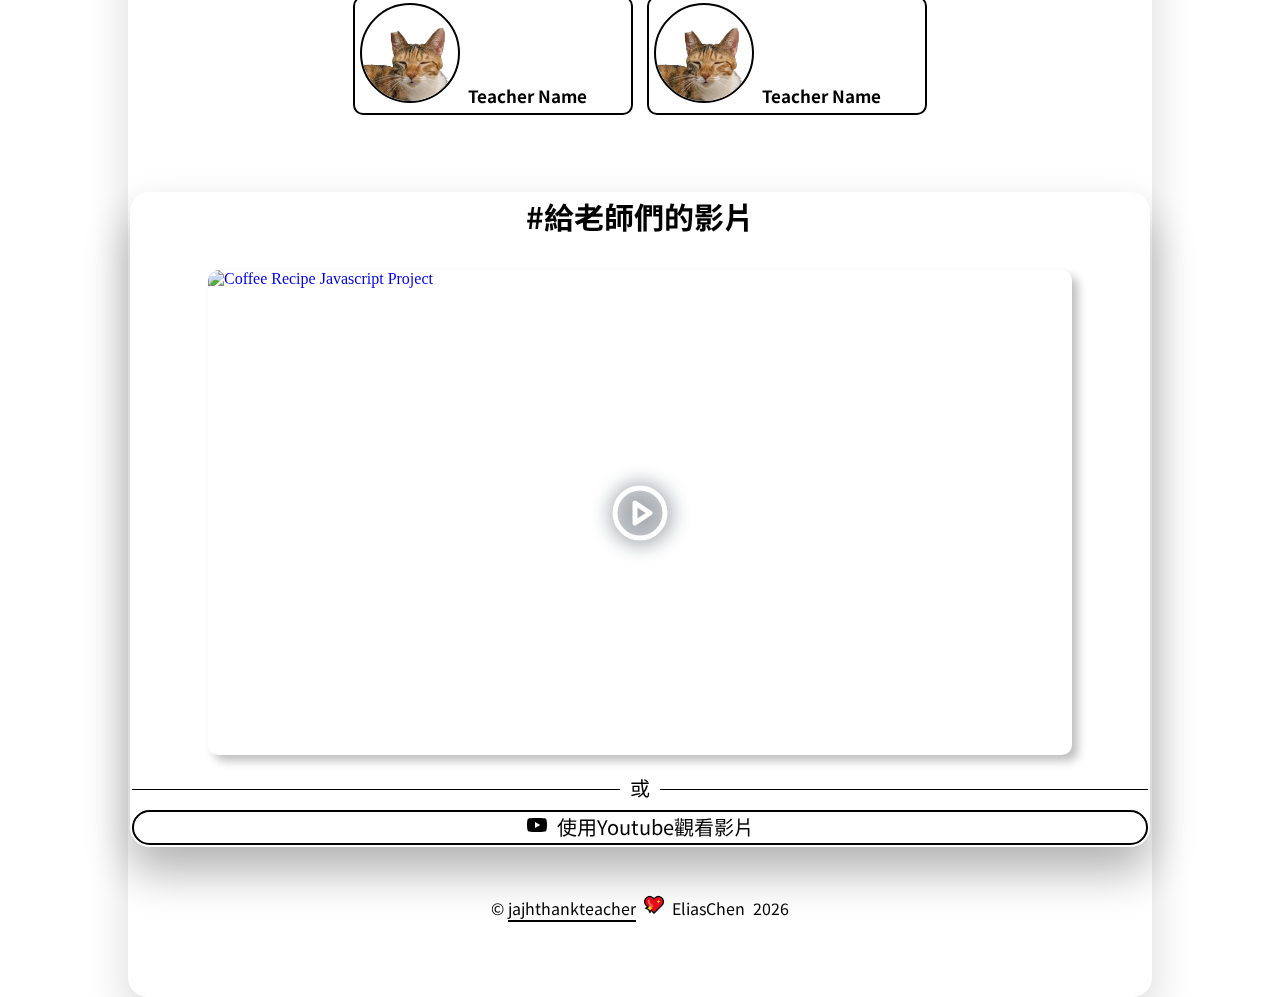
==== commit 43234299: "main" ====
--- a/index.html
+++ b/index.html
@@ -22,7 +22,7 @@
     <div  class="ball"></div>
         <div class="topcard" >
             <div class="topcardcontent">
-                <p>感謝老師的教導還有...</p>
+                <p>感謝老師的內容</p>
             </div>
         </div>
         <nav class="navlistd">
@@ -107,8 +107,8 @@
                         transform: scale(0.8);
                       }
                     </style>
-                    <a  href='https://www.youtube.com/embed/tcae4TSSMo8?autoplay=1'  >
-                      <img src='https://img.youtube.com/vi/tcae4TSSMo8/hqdefault.jpg' alt='Coffee Recipe Javascript Project'>
+                    <a  href='https://www.youtube.com/embed/GznmPACXBlY?autoplay=1'  >
+                      <img src='https://img.youtube.com/vi/GznmPACXBlY/hqdefault.jpg' alt='Coffee Recipe Javascript Project'>
                       <svg xmlns='http://www.w3.org/2000/svg' width='70' height='60' viewBox='0 0 24 24' fill='none' stroke='#ffffff' stroke-width='2' stroke-linecap='round' stroke-linejoin='round' class='feather feather-play-circle'><circle cx='12' cy='12' r='10'></circle><polygon points='10 8 16 12 10 16 10 8'></polygon></svg>
                     </a>
                     "
@@ -122,11 +122,11 @@
               </div>  
         </center>
         <p class="or"><span>或</span></p>
-        <p class="youtubevideoshowbtn"  onclick="window.open('https://www.youtube.com/watch?v=5WfiTHiU4x8&ab_channel=NetworkChuck')">&ensp;<i style="position: relative;top: -2px;" class="bi bi-youtube"></i>&ensp;使用Youtube觀看影片&ensp;</p>
+        <p class="youtubevideoshowbtn"  onclick="window.open('https://www.youtube.com/watch?v=GznmPACXBlY')">&ensp;<i style="position: relative;top: -2px;" class="bi bi-youtube"></i>&ensp;使用Youtube觀看影片&ensp;</p>
     </div>
     <!-- footer -->
         
-         <br><br><footer name="bottomfooter" id="bottomfooter">©&nbsp;<span id="githublink" title="另開新分頁Github倉庫" onclick="window.open('https://github.com/jajhthankteacher/jajhthankteacher.github.io')">jajhthankteacher</span>&ensp;<img id="footerico" src="/media/tabicon.ico">&ensp;RubyChen&ensp;<span class="year"></span>
+         <br><br><footer name="bottomfooter" id="bottomfooter">©&nbsp;<span id="githublink" title="另開新分頁Github倉庫" onclick="window.open('https://github.com/jajhthankteacher/jajhthankteacher.github.io')">jajhthankteacher</span>&ensp;<img id="footerico" src="/media/tabicon.ico">&ensp;EliasChen&ensp;<span class="year"></span>
         </footer>
         </div>
     <!-- import .js cdn file -->
--- a/scrollbar.css
+++ b/scrollbar.css
@@ -6,7 +6,7 @@
   }
   ::-webkit-scrollbar-track-piece {
     background: #333333;
-    border-radius: 10px;
+    border-radius: none;
   }
   ::-webkit-scrollbar-thumb {
     border-radius:10px;
--- a/index.css
+++ b/index.css
@@ -10,12 +10,12 @@
     align-items: center;
     justify-content: center;
     display: flex;
-    animation:pageload 2s forwards;
+    animation:pageload 3s forwards;
     overflow-x: hidden;
     scroll-behavior: smooth;
 }
 @keyframes pageload {
-    from{filter: blur(50px);}
+    from{filter: blur(60px);}
     to{filter: blur(0px);}
 }
 /* gotop */
@@ -89,6 +89,10 @@
     border-radius:20px;
     align-items: center;
     cursor:context-menu;
+}
+.navlistd > p >a:hover{
+    background: #000;
+
 }
 .navlistd{
     display: block;
@@ -350,6 +354,7 @@
     color: #0055E1;
 }
     /* footer */
+/* youtube api useing */
 .youtubevideoshowbtn {
     height: 35px;
     width: auto;
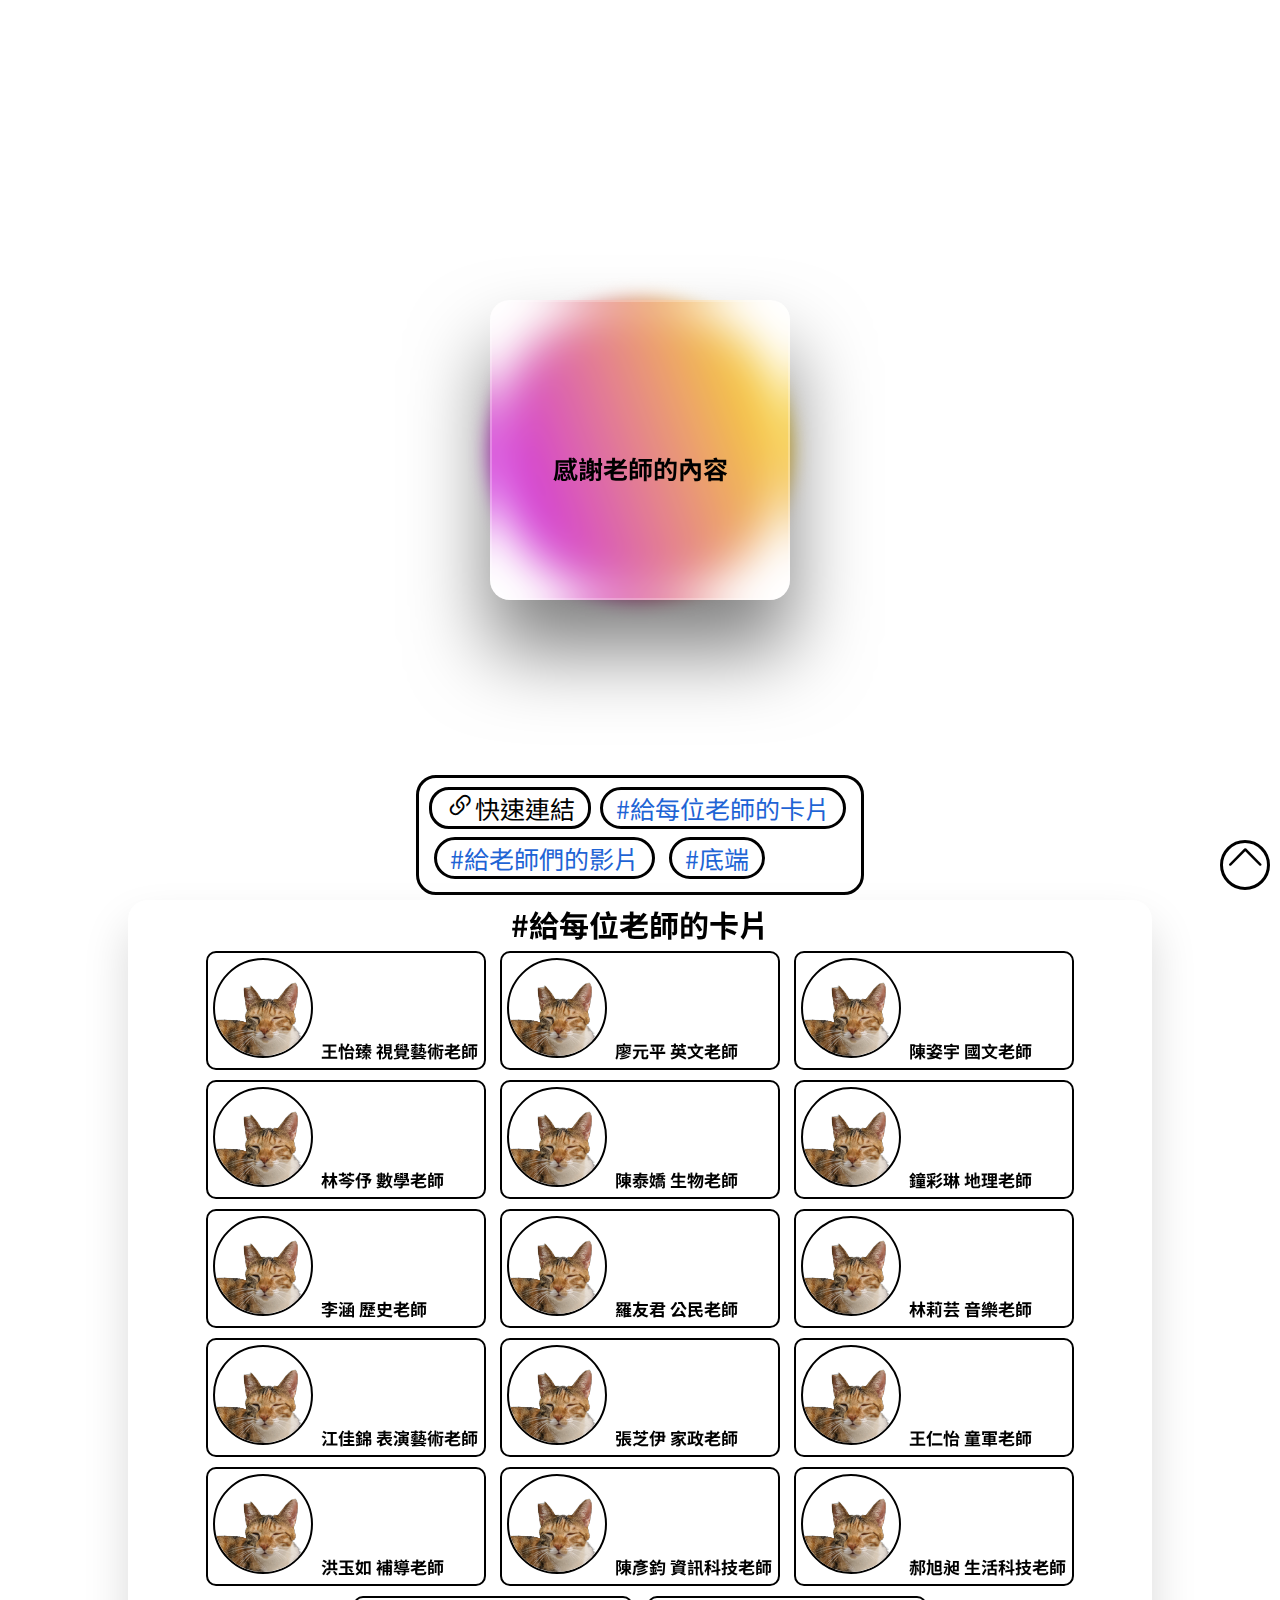
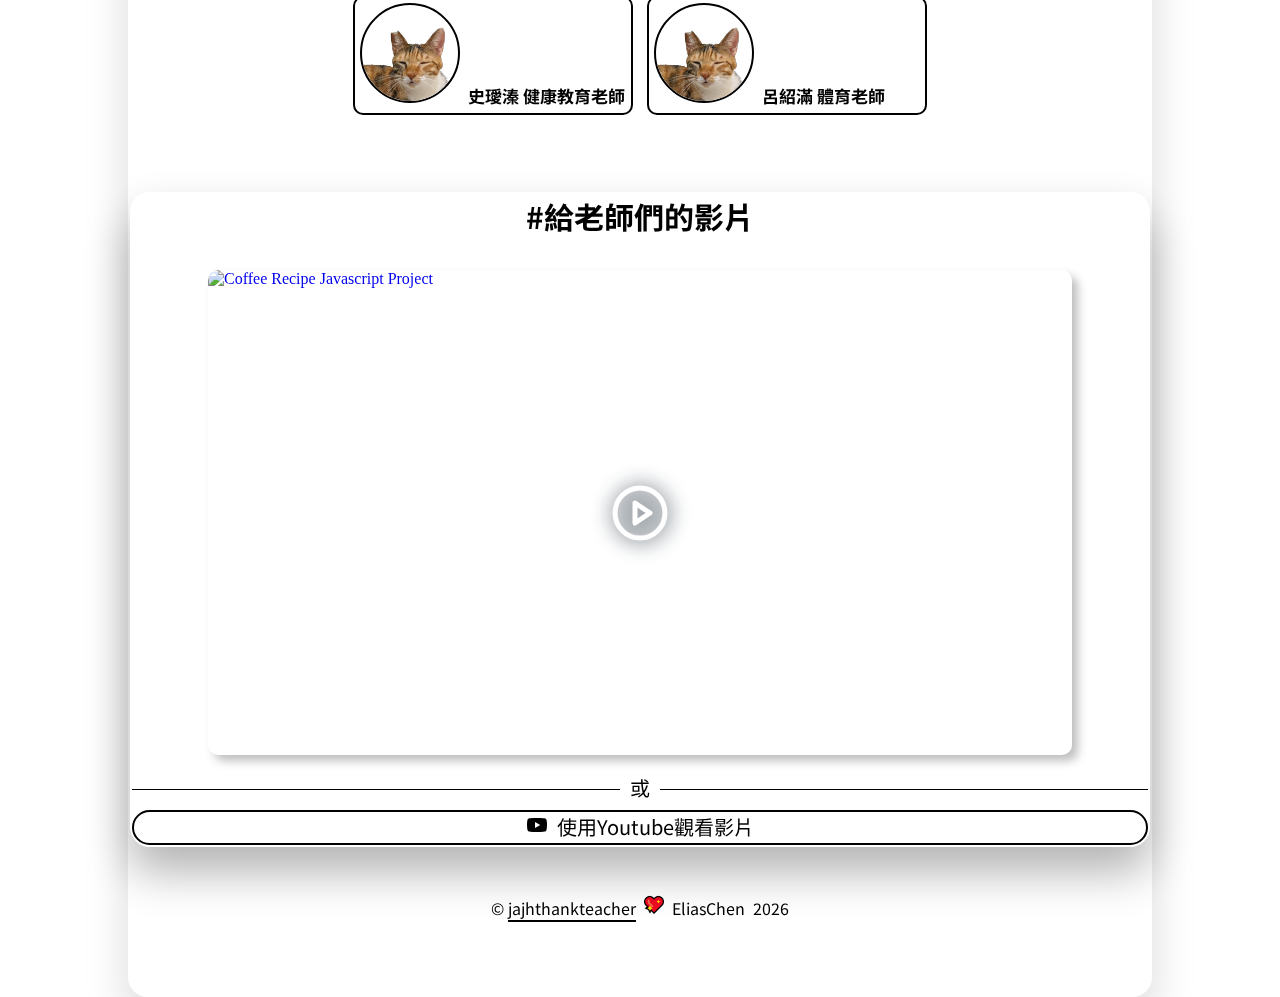
==== commit 7bd6e9a8: "main" ====
--- a/index.html
+++ b/index.html
@@ -45,23 +45,23 @@
         <div id="teacherlist" name="teacherlist" class="teacherlist">
             <p class="title" onclick="window.location.href='#teacherlist'">#給每位老師的卡片</p>
             <ul class="teacherlinklist">
-                <a href="#"><img src="/media/unbackground-rubyimg.png" alt="">&ensp;<p class="teacherlinklistp">Teacher Name<!--王怡臻 視覺藝術老師--></p></a>   
-                <a href="#"><img src="/media/unbackground-rubyimg.png" alt="">&ensp;<p class="teacherlinklistp">Teacher Name<!--廖元平 英文老師--></p></a>
-                <a href="#"><img src="/media/unbackground-rubyimg.png" alt="">&ensp;<p class="teacherlinklistp">Teacher Name<!--陳姿宇 國文老師--></p></a>
-                <a href="#"><img src="/media/unbackground-rubyimg.png" alt="">&ensp;<p class="teacherlinklistp">Teacher Name<!--林芩伃 數學老師--></p></a>
-                <a href="#"><img src="/media/unbackground-rubyimg.png" alt="">&ensp;<p class="teacherlinklistp">Teacher Name<!--陳泰嬌 生物老師--></p></a>
-                <a href="#"><img src="/media/unbackground-rubyimg.png" alt="">&ensp;<p class="teacherlinklistp">Teacher Name<!--鐘彩琳 地理老師--></p></a>
-                <a href="#"><img src="/media/unbackground-rubyimg.png" alt="">&ensp;<p class="teacherlinklistp">Teacher Name<!--李涵 歷史老師--></p></a>
-                <a href="#"><img src="/media/unbackground-rubyimg.png" alt="">&ensp;<p class="teacherlinklistp">Teacher Name<!--羅友君 公民老師--></p></a>
-                <a href="#"><img src="/media/unbackground-rubyimg.png" alt="">&ensp;<p class="teacherlinklistp">Teacher Name<!--林莉芸 音樂老師--></p></a>
-                <a href="#"><img src="/media/unbackground-rubyimg.png" alt="">&ensp;<p class="teacherlinklistp">Teacher Name<!--江佳錦 表演藝術老師--></p></a>
-                <a href="#"><img src="/media/unbackground-rubyimg.png" alt="">&ensp;<p class="teacherlinklistp">Teacher Name<!--張芝伊 家政老師--></p></a>
-                <a href="#"><img src="/media/unbackground-rubyimg.png" alt="">&ensp;<p class="teacherlinklistp">Teacher Name<!--王仁怡 童軍老師--></p></a>
-                <a href="#"><img src="/media/unbackground-rubyimg.png" alt="">&ensp;<p class="teacherlinklistp">Teacher Name<!--洪玉如 補導老師--></p></a>
-                <a href="#"><img src="/media/unbackground-rubyimg.png" alt="">&ensp;<p class="teacherlinklistp">Teacher Name<!--陳彥鈞 資訊科技老師--></p></a>
-                <a href="#"><img src="/media/unbackground-rubyimg.png" alt="">&ensp;<p class="teacherlinklistp">Teacher Name<!--郝旭昶 生活科技老師--></p></a>
-                <a href="#"><img src="/media/unbackground-rubyimg.png" alt="">&ensp;<p class="teacherlinklistp">Teacher Name<!--史璦溱 健康教育老師--></p></a>
-                <a href="#"><img src="/media/unbackground-rubyimg.png" alt="">&ensp;<p class="teacherlinklistp">Teacher Name<!--呂紹滿 體育老師--></p></a>
+                <a href="#"><img src="/media/unbackground-rubyimg.png" alt="">&ensp;<p class="teacherlinklistp">王怡臻 視覺藝術老師</p></a>   
+                <a href="#"><img src="/media/unbackground-rubyimg.png" alt="">&ensp;<p class="teacherlinklistp">廖元平 英文老師</p></a>
+                <a href="#"><img src="/media/unbackground-rubyimg.png" alt="">&ensp;<p class="teacherlinklistp">陳姿宇 國文老師</p></a>
+                <a href="#"><img src="/media/unbackground-rubyimg.png" alt="">&ensp;<p class="teacherlinklistp">林芩伃 數學老師</p></a>
+                <a href="#"><img src="/media/unbackground-rubyimg.png" alt="">&ensp;<p class="teacherlinklistp">陳泰嬌 生物老師</p></a>
+                <a href="#"><img src="/media/unbackground-rubyimg.png" alt="">&ensp;<p class="teacherlinklistp">鐘彩琳 地理老師</p></a>
+                <a href="#"><img src="/media/unbackground-rubyimg.png" alt="">&ensp;<p class="teacherlinklistp">李涵 歷史老師</p></a>
+                <a href="#"><img src="/media/unbackground-rubyimg.png" alt="">&ensp;<p class="teacherlinklistp">羅友君 公民老師</p></a>
+                <a href="#"><img src="/media/unbackground-rubyimg.png" alt="">&ensp;<p class="teacherlinklistp">林莉芸 音樂老師</p></a>
+                <a href="#"><img src="/media/unbackground-rubyimg.png" alt="">&ensp;<p class="teacherlinklistp">江佳錦 表演藝術老師</p></a>
+                <a href="#"><img src="/media/unbackground-rubyimg.png" alt="">&ensp;<p class="teacherlinklistp">張芝伊 家政老師</p></a>
+                <a href="#"><img src="/media/unbackground-rubyimg.png" alt="">&ensp;<p class="teacherlinklistp">王仁怡 童軍老師</p></a>
+                <a href="#"><img src="/media/unbackground-rubyimg.png" alt="">&ensp;<p class="teacherlinklistp">洪玉如 補導老師</p></a>
+                <a href="#"><img src="/media/unbackground-rubyimg.png" alt="">&ensp;<p class="teacherlinklistp">陳彥鈞 資訊科技老師</p></a>
+                <a href="#"><img src="/media/unbackground-rubyimg.png" alt="">&ensp;<p class="teacherlinklistp">郝旭昶 生活科技老師</p></a>
+                <a href="#"><img src="/media/unbackground-rubyimg.png" alt="">&ensp;<p class="teacherlinklistp">史璦溱 健康教育老師</p></a>
+                <a href="#"><img src="/media/unbackground-rubyimg.png" alt="">&ensp;<p class="teacherlinklistp">呂紹滿 體育老師</p></a>
             </ul><br><br><br>
     <!-- yt api video -->
     <div class="youtubevideo">
--- a/index.css
+++ b/index.css
@@ -19,6 +19,7 @@
     to{filter: blur(0px);}
 }
 /* gotop */
+
 #gotop {
     height: 50px;
     width: 50px;
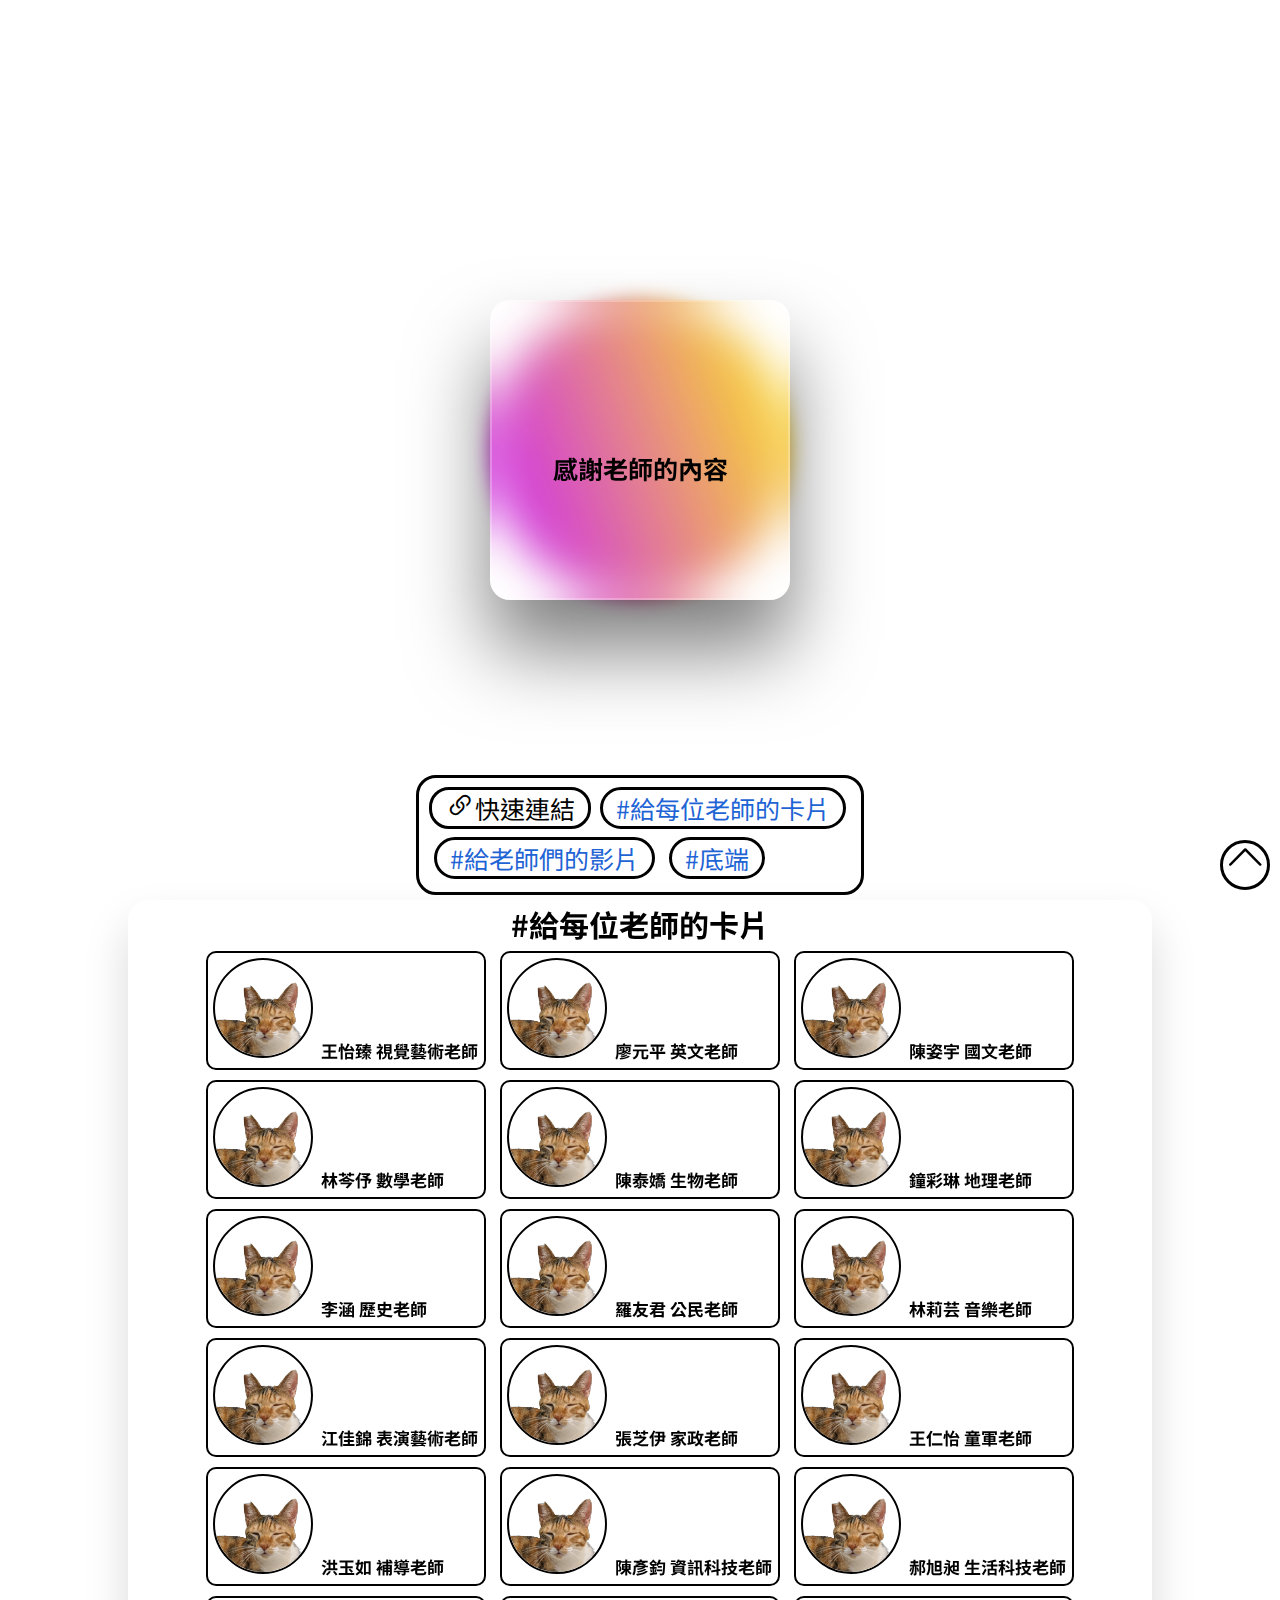
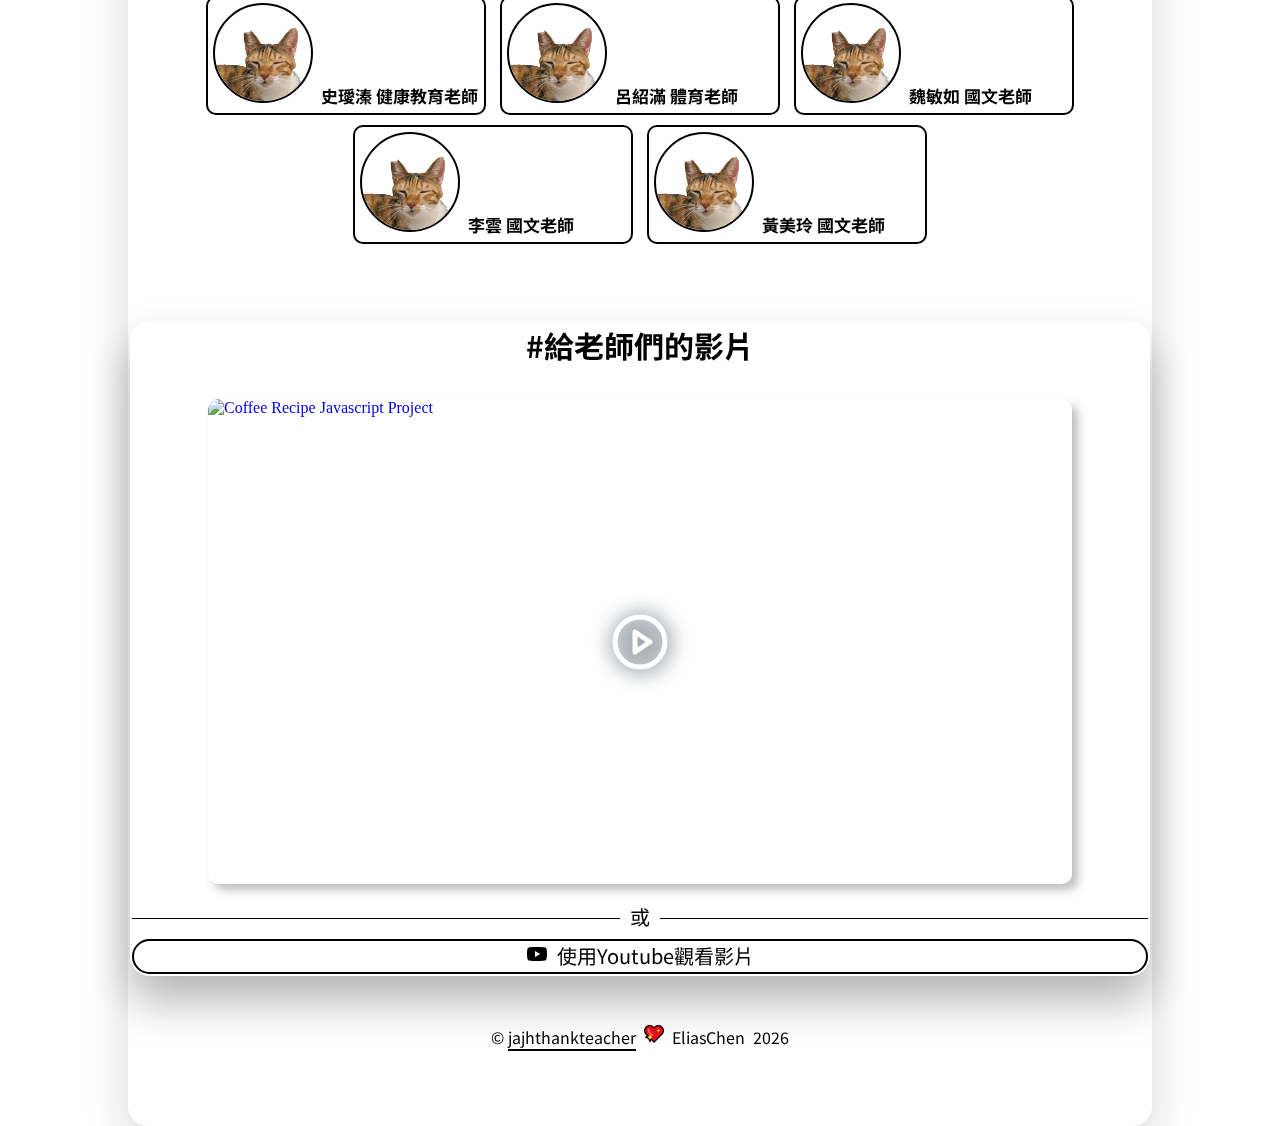
==== commit e0edf7c7: "main" ====
--- a/index.html
+++ b/index.html
@@ -62,6 +62,9 @@
                 <a href="#"><img src="/media/unbackground-rubyimg.png" alt="">&ensp;<p class="teacherlinklistp">郝旭昶 生活科技老師</p></a>
                 <a href="#"><img src="/media/unbackground-rubyimg.png" alt="">&ensp;<p class="teacherlinklistp">史璦溱 健康教育老師</p></a>
                 <a href="#"><img src="/media/unbackground-rubyimg.png" alt="">&ensp;<p class="teacherlinklistp">呂紹滿 體育老師</p></a>
+                <a href="#"><img src="/media/unbackground-rubyimg.png" alt="">&ensp;<p class="teacherlinklistp">魏敏如 國文老師</p></a>
+                <a href="#"><img src="/media/unbackground-rubyimg.png" alt="">&ensp;<p class="teacherlinklistp">李雲 國文老師</p></a>
+                <a href="#"><img src="/media/unbackground-rubyimg.png" alt="">&ensp;<p class="teacherlinklistp">黃美玲 國文老師</p></a>
             </ul><br><br><br>
     <!-- yt api video -->
     <div class="youtubevideo">
--- a/scrollbar.css
+++ b/scrollbar.css
@@ -5,7 +5,7 @@
     display: none;
   }
   ::-webkit-scrollbar-track-piece {
-    background: #333333;
+    background: #000;
     border-radius: none;
   }
   ::-webkit-scrollbar-thumb {
--- a/index.css
+++ b/index.css
@@ -50,9 +50,9 @@
 
 /* @media screen styles: */
 @media screen and (max-width: 900px){/*last 900px*/
-    .navlistbtn{display: block!important;}
+    /* .navlistbtn{display: block!important;}
     .navlist{display: block!important;}
-    .navlistd{display: none!important;}
+    .navlistd{display: none!important;} */
 }
 @media screen and (min-width: 900px){/*over 900px*/
 
@@ -90,10 +90,6 @@
     border-radius:20px;
     align-items: center;
     cursor:context-menu;
-}
-.navlistd > p >a:hover{
-    background: #000;
-
 }
 .navlistd{
     display: block;
@@ -121,8 +117,12 @@
     margin:5px;
     line-height:50px;
     top: -5px;
-}
-
+    transition: 0.5s;
+}
+.navlistd > a:hover{
+    background-color: #000;
+    color: #fff!important;
+}
 /* navlist-m */
 .navlist{
     z-index: 10;
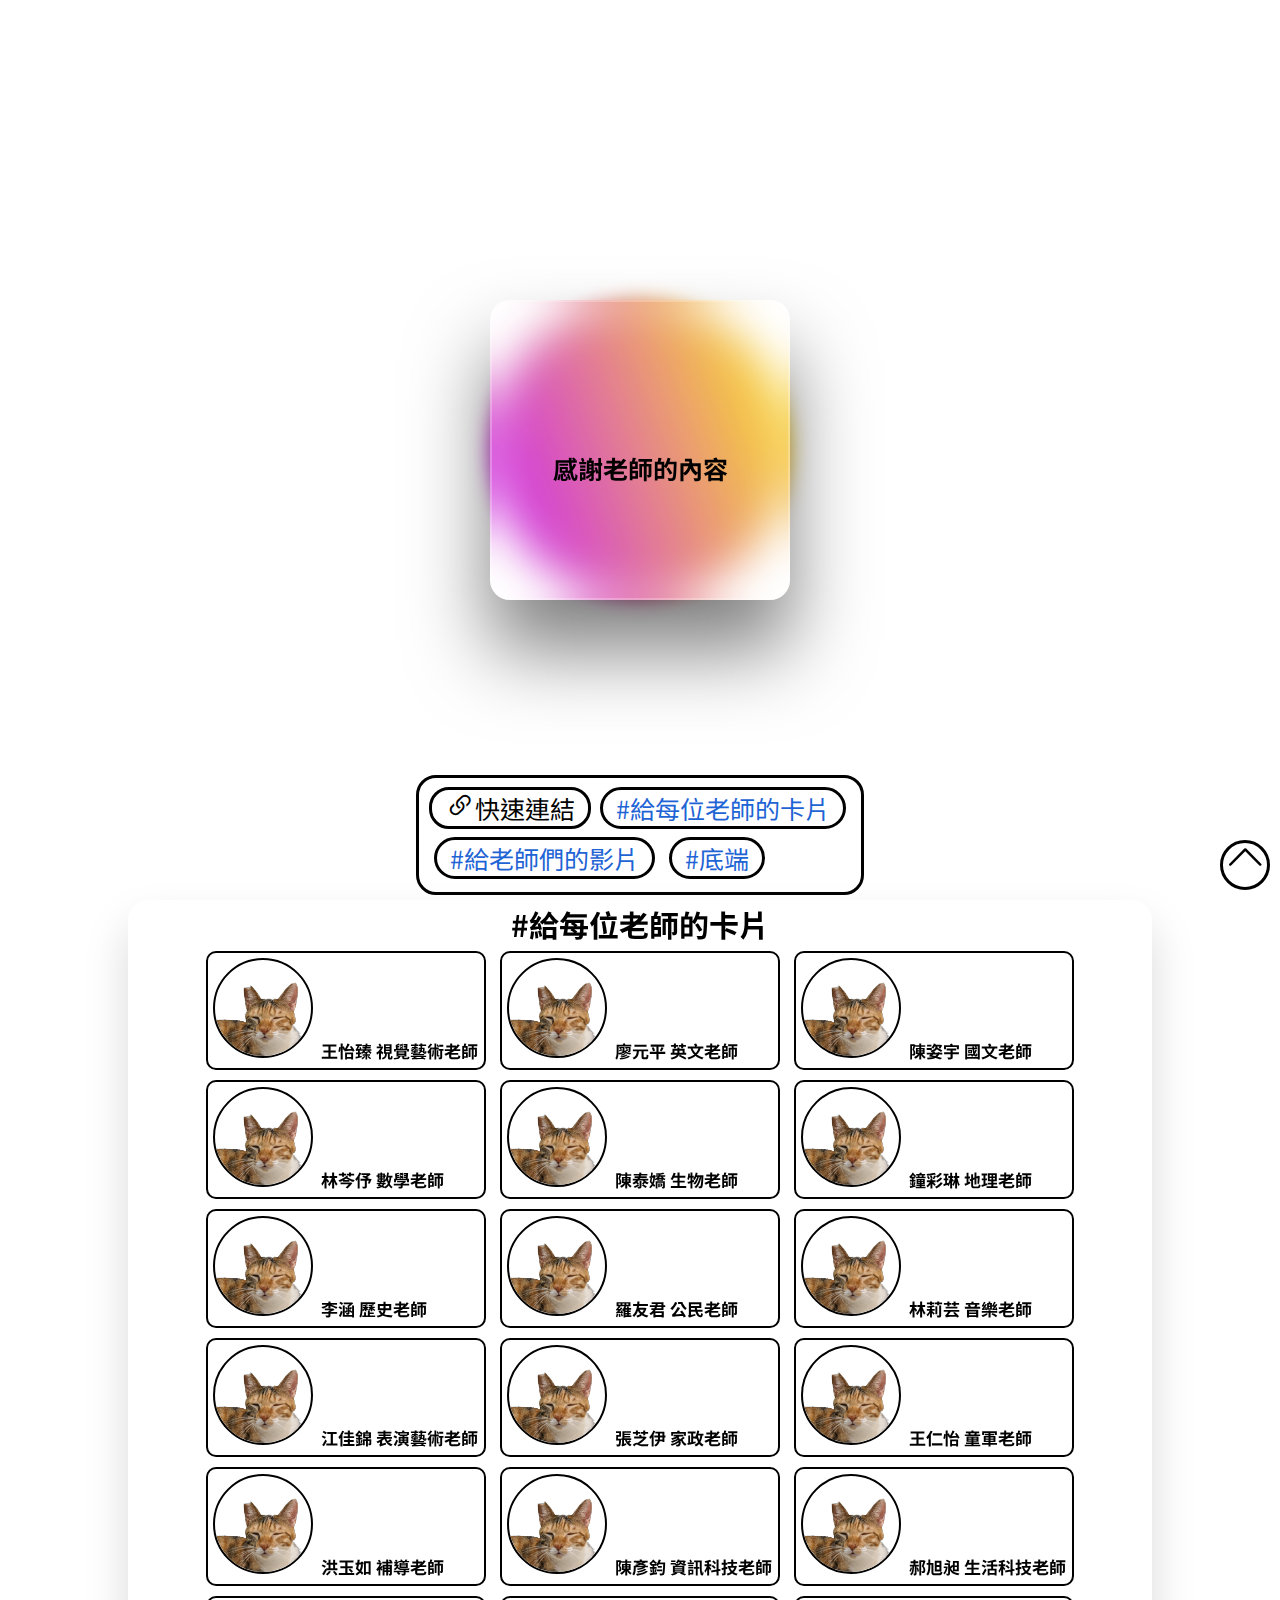
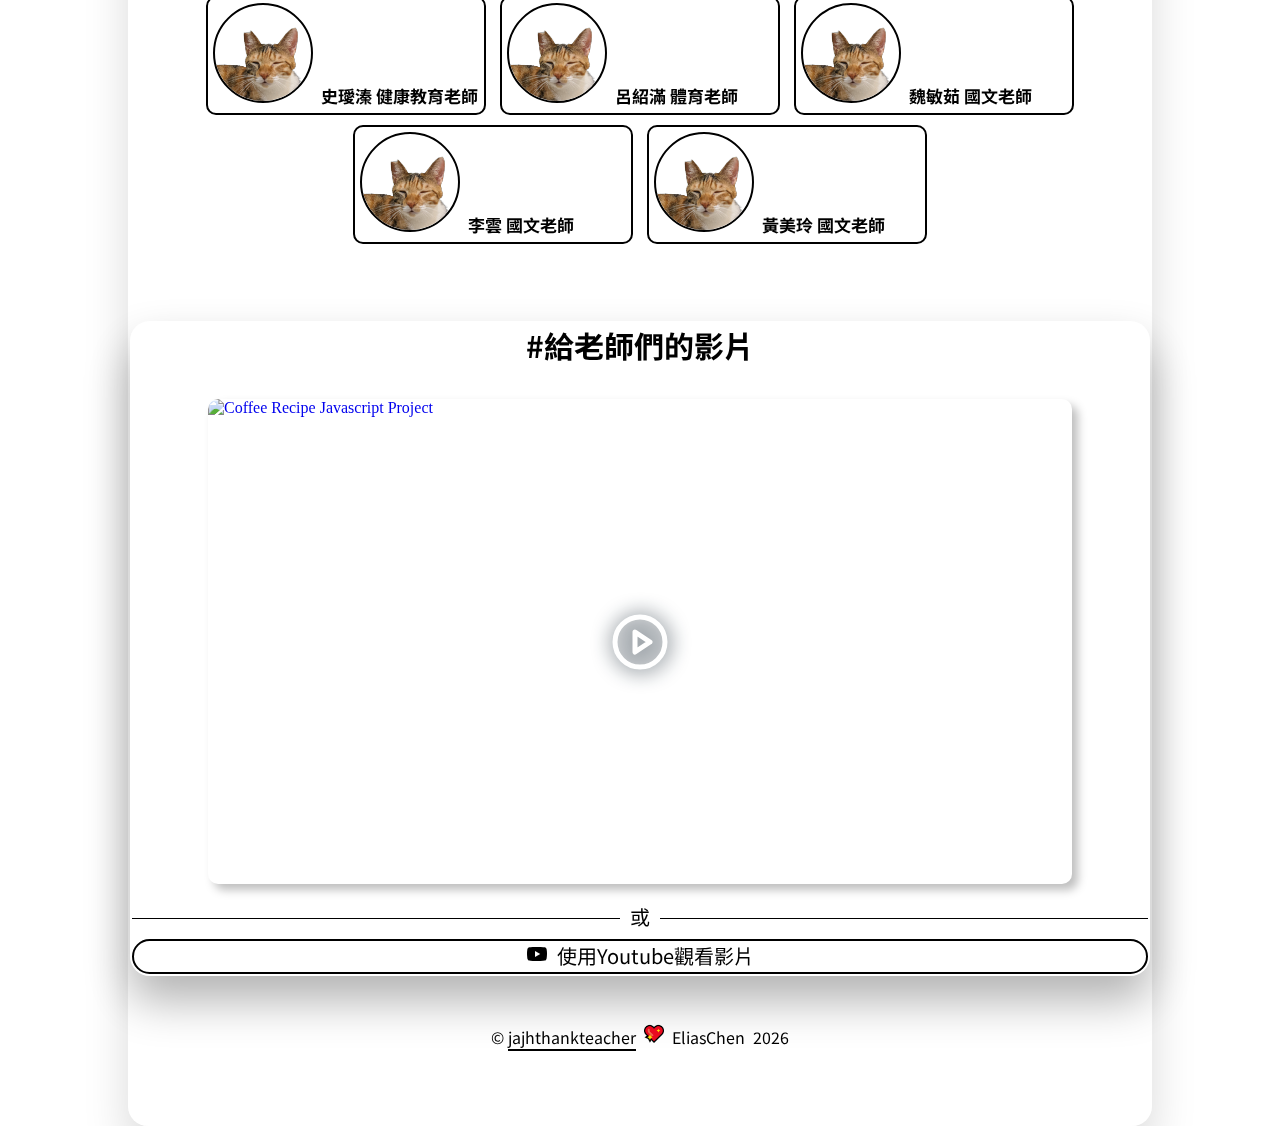
==== commit 4da7a096: "main" ====
--- a/index.html
+++ b/index.html
@@ -62,7 +62,7 @@
                 <a href="#"><img src="/media/unbackground-rubyimg.png" alt="">&ensp;<p class="teacherlinklistp">郝旭昶 生活科技老師</p></a>
                 <a href="#"><img src="/media/unbackground-rubyimg.png" alt="">&ensp;<p class="teacherlinklistp">史璦溱 健康教育老師</p></a>
                 <a href="#"><img src="/media/unbackground-rubyimg.png" alt="">&ensp;<p class="teacherlinklistp">呂紹滿 體育老師</p></a>
-                <a href="#"><img src="/media/unbackground-rubyimg.png" alt="">&ensp;<p class="teacherlinklistp">魏敏如 國文老師</p></a>
+                <a href="#"><img src="/media/unbackground-rubyimg.png" alt="">&ensp;<p class="teacherlinklistp">魏敏茹 國文老師</p></a>
                 <a href="#"><img src="/media/unbackground-rubyimg.png" alt="">&ensp;<p class="teacherlinklistp">李雲 國文老師</p></a>
                 <a href="#"><img src="/media/unbackground-rubyimg.png" alt="">&ensp;<p class="teacherlinklistp">黃美玲 國文老師</p></a>
             </ul><br><br><br>
--- a/index.css
+++ b/index.css
@@ -401,5 +401,6 @@
     text-align: center;
     top: 100%;
 }
+
 /* the end of css/text code */
 /* Dev by RubyChen */--- a/core.css
+++ b/core.css
@@ -36,4 +36,23 @@
     color: #fff;
     border-bottom: none;
 }
+/* cursor selection text #FFBF00 */
+p::selection{
+    background: #FFBF00;
+}
+h1::selection{
+    background: #FFBF00;
+}
+a::selection{
+    background: #FFBF00;
+}
+footer::selection{
+    background: #FFBF00;
+}
+span::selection{
+    background: #FFBF00;
+}
+img::selection{
+    background: #FFBF00;
+}
 /* core.css file */